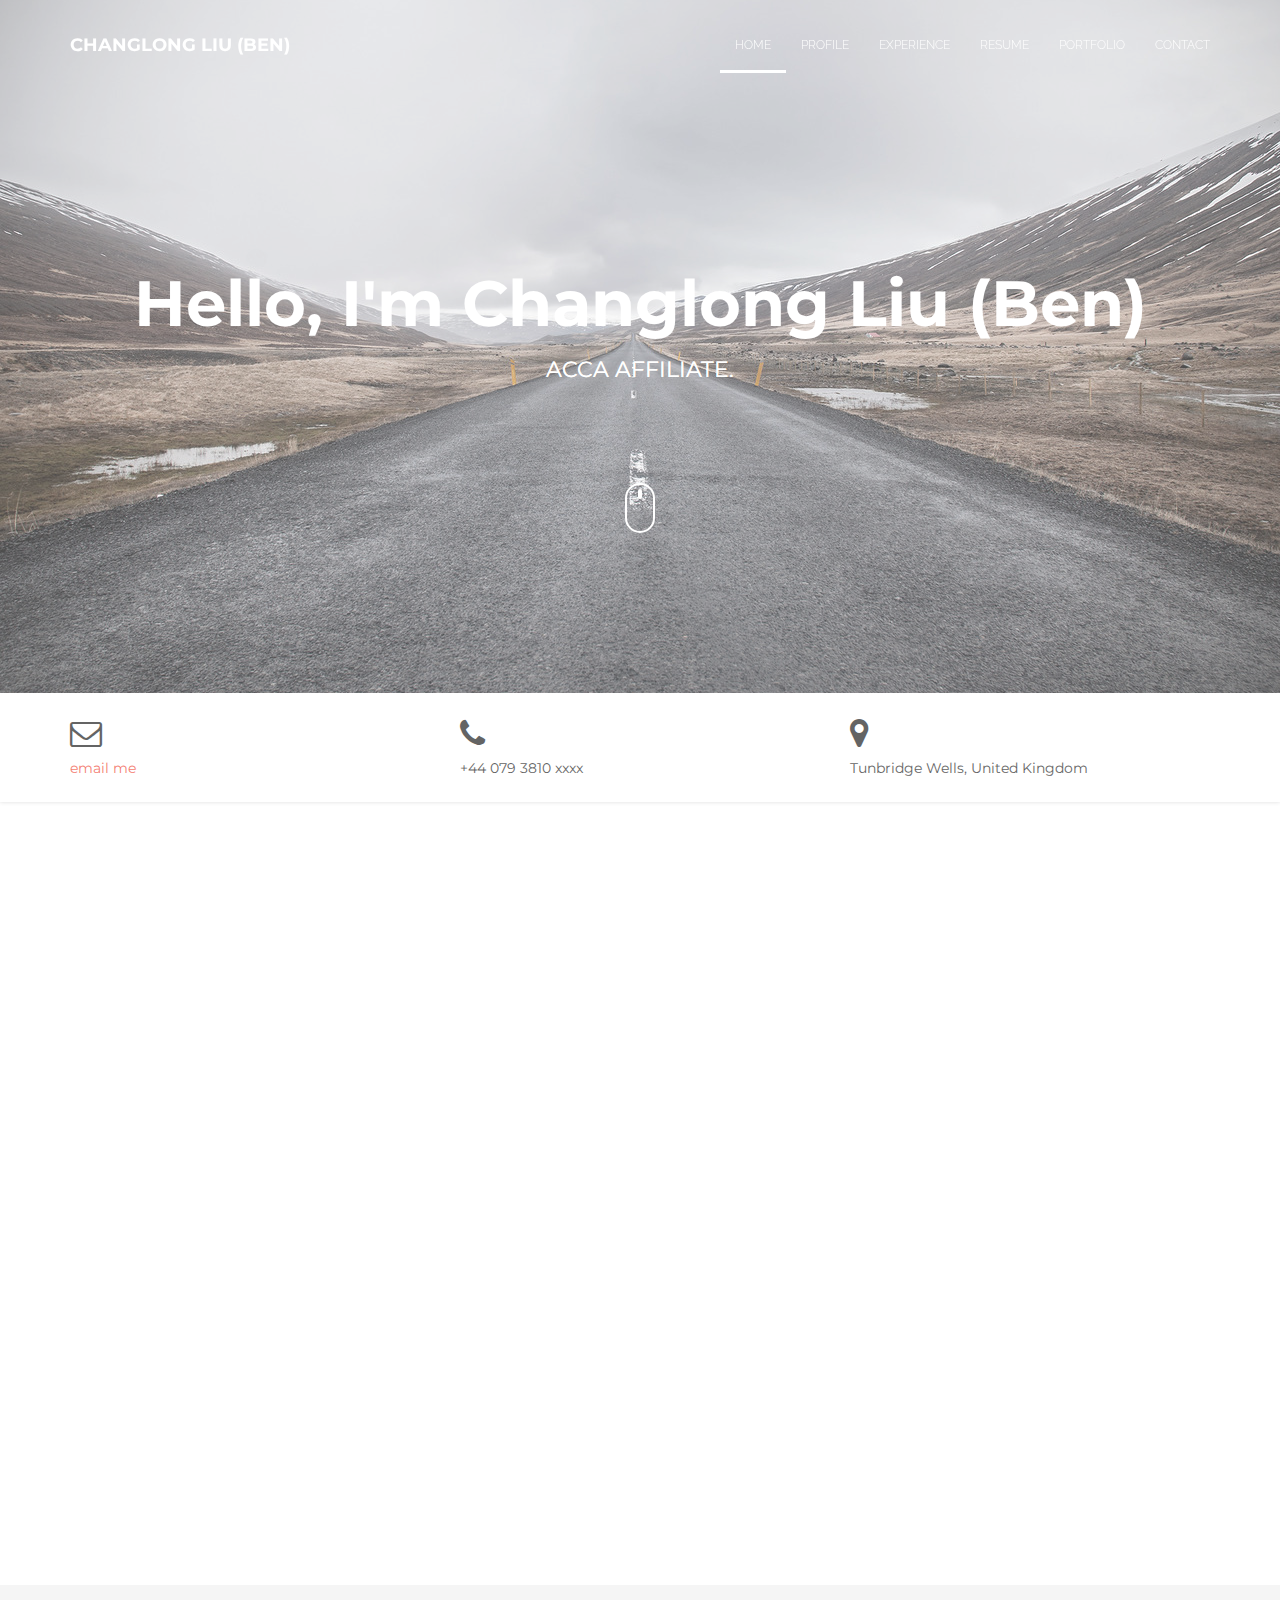
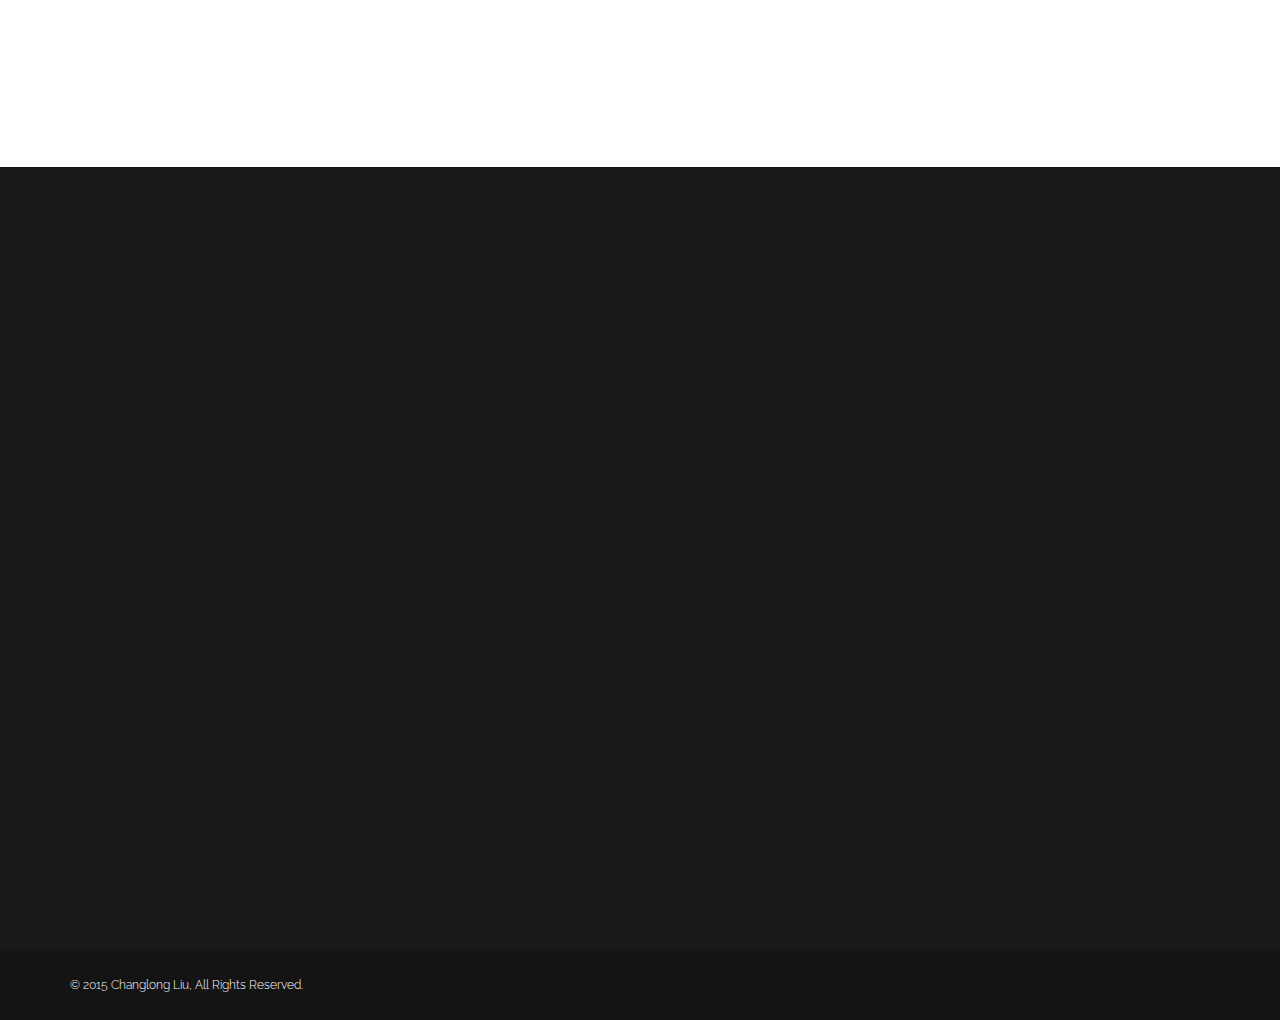
==== index.html @ eb28bc56 "update" ====
﻿<!DOCTYPE html>
<html lang="en">
<head>
	<meta charset="UTF-8">
	<meta name="viewport" content="width=device-width, initial-scale=1.0">
	<meta name="description" content="">
	<meta name="author" content="">

	<title>Changlong Liu (Ben) - Resume Portfolio</title>

	<!-- CSS -->
	<!-- Bootstrap core CSS -->
	<link href="assets/bootstrap/css/bootstrap.min.css" rel="stylesheet" media="screen">

	<!-- Owl Carousel -->
	<link href="assets/css/owl.theme.css" rel="stylesheet">
	<link href="assets/css/owl.carousel.css" rel="stylesheet">

	<!-- Magnific-popup lightbox -->
	<link href="assets/css/magnific-popup.css" rel="stylesheet">

	<!-- Simple text rotator -->
	<link href="assets/css/simpletextrotator.css" rel="stylesheet">

	<!-- Font Awesome CSS -->
	<link href="assets/css/font-awesome.min.css" rel="stylesheet" media="screen">

	<!-- Animate css -->
	<link href="assets/css/animate.css" rel="stylesheet">

	<!-- Custom styles CSS -->
	<link href="assets/css/style.css" rel="stylesheet" media="screen">
</head>
<body>

	<div class="wrapper">

		<!-- Preloader -->

		<div id="preloader">
			<div id="status">
				<div class="status-mes"><h4>Hold on...Ben is checking whether the page is balanced</h4></div>
			</div>
		</div>

		<!-- Navigation start -->

		<nav class="navbar navbar-custom navbar-fixed-top" role="navigation">
			<div class="container">

				<!-- Brand and toggle get grouped for better mobile display -->
				<div class="navbar-header">
					<button type="button" class="navbar-toggle" data-toggle="collapse" data-target="#bs-example-navbar-collapse-1">
						<span class="sr-only">Toggle navigation</span>
						<span class="icon-bar"></span>
						<span class="icon-bar"></span>
						<span class="icon-bar"></span>
					</button>
					<a class="navbar-brand" href="#">Changlong Liu (Ben)</a>
				</div>

				<!-- Collect the nav links, forms, and other content for toggling -->
				<div class="collapse navbar-collapse" id="bs-example-navbar-collapse-1">
					<ul class="nav navbar-nav navbar-right">
						<li><a href="#intro">home</a></li>
						<li><a href="#profile">Profile</a></li>
						<li><a href="#experience">Experience</a></li>
						<li><a href="#resume">Resume</a></li>
						<li><a href="#portfolio">Portfolio</a></li>
						<li><a href="#contact">Contact</a></li>
					</ul>
				</div>

			</div>
		</nav>

		<!-- Navigation end -->

		<!-- Intro section start -->

		<section id="intro" class="section">

			<div class="container">

				<div class="row">

					<div class="col-md-12">

						<div class="hello wow bounceInDown">
							<h1>Hello, I'm Changlong Liu (Ben)</h1>
							<h3><span class="rotate">ACCA Affiliate. | Data Analyst. | Programmer.</span></h3>
						</div>

						<a href="#profile">
							<div class="mouse-icon">
								<div class="wheel"></div>
							</div>
						</a>

					</div>

				</div><!-- .row -->

			</div><!-- .container -->

		</section>

		<!-- Intro section end -->

		<!-- Profile contact callout section -->

		<section id="profile-contact">

			<div class="container">

				<div class="row">

					<div class="col-sm-4 wow bounceInLeft">
						<div class="profile-item">
							<i class="fa fa-envelope-o"></i>
							<h5><a href="mailto:benoit.liu@gmail.com">email me</a></h5>
						</div>
					</div>

					<div class="col-sm-4 wow bounceInUp">
						<div class="profile-item">
							<i class="fa fa-phone"></i>
							<h5>+44 079 3810 xxxx</h5>
						</div>
					</div>

					<div class="col-sm-4 wow bounceInRight">
						<div class="profile-item">
							<i class="fa fa-map-marker"></i>
							<h5>Tunbridge Wells, United Kingdom</h5>
						</div>
					</div>

				</div><!-- .row -->

			</div><!-- .container -->

		</section>

		<!-- Profile contact callout section -->

		<!-- Profile section start -->

		<section id="profile" class="section">

			<div class="container">

				<div class="row">

					<div class="col-md-12 headline wow bounceInDown">
						<h2>Changlong Liu (Ben)</h2>
						<p>ACCA Affiliate. Data Analyst. Programmer.</p>
					</div>

					<div class="col-md-3 col-sm-6 hidden-xs wow bounceInLeft">
						<img class="avatar" src="assets/images/photo.png" alt="">
					</div>

					<div class="col-md-3 col-sm-6 wow bounceInUp">

						<div class="profile-widget">
							<h3>Skillset</h3>

							<h5>Management Accounting</h5>
							<div class="skill-bar">
								<div class="skill-rate-on"></div>
								<div class="skill-rate-on"></div>
								<div class="skill-rate-on"></div>
								<div class="skill-rate-off"></div>
							</div>

							<h5>R</h5>
							<div class="skill-bar">
								<div class="skill-rate-on"></div>
								<div class="skill-rate-on"></div>
								<div class="skill-rate-on"></div>
								<div class="skill-rate-off"></div>
							</div>

							<h5>Python</h5>
							<div class="skill-bar">
								<div class="skill-rate-on"></div>
								<div class="skill-rate-on"></div>
								<div class="skill-rate-off"></div>
								<div class="skill-rate-off"></div>
							</div>

							<h5>other</h5>
							<div class="skill-bar">
								<div class="skill-rate-on"></div>
								<div class="skill-rate-off"></div>
								<div class="skill-rate-off"></div>
								<div class="skill-rate-off"></div>
							</div>
						</div>

						<div class="profile-widget">
							<h3>Social Profiles</h3>
							<ul class="widget-social">
								<li><a href="http://uk.linkedin.com/in/changlongliu" target="_blank"><i class="fa fa-linkedin-square fa-fw"></i></a></li>
								<li><a href="https://github.com/ben-liu" target="_blank"><i class="fa fa-github-alt"></i></a></li>
								<li><a href="#" target="_blank"><i class="fa fa-twitter-square"></i></a></li>
								<li><a href="assets/images/wechatQR.jpg" class="pop-up" title="Scan my QR"><i class="fa fa-weixin"></i></a></li>
							</ul>
						</div>

					</div><!-- .col-md-3 -->

					<div class="col-md-6 col-sm-12 wow bounceInRight">
						<h3>Profesional Profile</h3>
						<p>I am alone, and feel the charm of existence in this spot, which was created for the bliss of souls like mine. I am so happy, my dear friend. I am alone, and feel the charm of existence in this spot, which was created for the bliss of souls like mine. I am so happy, my dear friend. I am alone, and feel the charm of existence in this spot, which was created for the bliss of souls like mine. I am so happy, my dear friend. I am so happy, my dear friend.</p>
						<p>I am alone, and feel the charm of existence in this spot, which was created for the bliss of souls like mine. I am so happy, my dear friend.</p>
					</div>

				</div><!-- .row -->

			</div><!-- .container -->

		</section>

		<!-- Profile section end -->

		<!-- Callout section start -->

		<section id="stats" class="callout">

			<div class="container">

				<div class="row">

					<div class="col-md-3 col-sm-12 hidden-xs wow bounceInLeft">
						<h3>My Stats</h3>
					</div>

					<div class="col-md-3 col-sm-4 wow bounceInDown">
						<div class="stat">
							<div class="stat-icon">
								<h2><i class="fa fa-file hidden-xs"></i><span class="timer" data-to="32"></span></h2>
							</div>
							<h3>Journals & Spreadsheets</h3>
						</div>
					</div>

					<div class="col-md-3 col-sm-4 wow bounceInUp">
						<div class="stat">
							<div class="stat-icon">
								<h2><i class="fa fa-terminal hidden-xs"></i><span class="timer" data-to="999"></span></h2>
							</div>
							<h3>Lines of code</h3>
						</div>
					</div>

					<div class="col-md-3 col-sm-4 wow bounceInRight">
						<div class="stat">
							<div class="stat-icon">
								<h2><i class="fa fa-area-chart hidden-xs"></i><span class="timer" data-to="300"></span>+</h2>
							</div>
							<h3>Data analysis reports</h3>
						</div>
					</div>

				</div><!-- .row -->

			</div><!-- .container -->

		</section>

		<!-- Callout section end -->

		<!-- experience section start -->

		<section id="experience" class="section">

			<div class="container">

				<div class="row">

					<div class="col-md-12 headline wow bounceInDown">
						<h2>What i can do</h2>
						<p>my experience</p>
					</div>

					<div class="col-md-12">

						<div class="row">

							<div class="col-sm-4 wow bounceInLeft">
								<div class="experience">
									<div class="icon">
										<i class="fa fa-calculator"></i>
									</div>
									<h4>Management Accounting</h4>
									<div class="text">
										<p>I am alone, and feel the charm of existence in this spot, which was created for the bliss of souls like mine. I am so happy, my dear friend.</p>
									</div>
								</div>
							</div>

							<div class="col-sm-4 wow bounceInUp">
								<div class="experience">
									<div class="icon">
										<i class="fa fa-table"></i>
									</div>
									<h4>R</h4>
									<div class="text">
										<p>I am alone, and feel the charm of existence in this spot, which was created for the bliss of souls like mine. I am so happy, my dear friend.</p>
									</div>
								</div>
							</div>

							<div class="col-sm-4 wow bounceInRight">
								<div class="experience">
									<div class="icon">
										<i class="fa fa-terminal"></i>
									</div>
									<h4>Python</h4>
									<div class="text">
										<p>I am alone, and feel the charm of existence in this spot, which was created for the bliss of souls like mine. I am so happy, my dear friend.</p>
									</div>
								</div>
							</div>

						</div><!-- .row -->

						<div class="row">

							<div class="col-sm-4 wow bounceInUp" data-wow-delay=".2s">
								<div class="experience">
									<div class="icon">
										<i class="fa fa-language"></i>
									</div>
									<h4>Languages</h4>
									<div class="text">
										<p>I am alone, and feel the charm of existence in this spot, which was created for the bliss of souls like mine. I am so happy, my dear friend.</p>
									</div>
								</div>
							</div>

							<div class="col-sm-4 wow bounceInUp" data-wow-delay=".4s">
								<div class="experience">
									<div class="icon">
										<i class="fa fa-desktop"></i>
									</div>
									<h4>Responsive design</h4>
									<div class="text">
										<p>I am alone, and feel the charm of existence in this spot, which was created for the bliss of souls like mine. I am so happy, my dear friend.</p>
									</div>
								</div>
							</div>

							<div class="col-sm-4 wow bounceInUp" data-wow-delay=".6s">
								<div class="experience">
									<div class="icon">
										<i class="fa fa-life-ring"></i>
									</div>
									<h4>Support</h4>
									<div class="text">
										<p>I am alone, and feel the charm of existence in this spot, which was created for the bliss of souls like mine. I am so happy, my dear friend.</p>
									</div>
								</div>
							</div>

						</div><!-- .row -->

					</div><!-- .col-md-12 -->

				</div><!-- .row -->

			</div><!-- .container -->

		</section>

		<!-- experience section end -->

		<!-- Callout section start -->

		<section class="callout">

			<div class="container">

				<div class="row">

					<div class="col-md-3 hidden-xs wow bounceInLeft">
						<h3>My status</h3>
					</div>

					<div class="col-md-9 headline nomargin wow bounceInDown">
						<h3>I'm currently employed at Marvelous Europe Limited.</h3>
						<p>I am alone, and feel the charm of existence in this spot, which was created for the bliss of souls like mine. I am so happy, my dear friend.</p>
						<a href="#contact" class="btn btn-default btn-custom-2 callout-btn"><i class="fa fa-child icon-before"></i> Contact me</a>
					</div>

				</div><!-- .row -->

			</div><!-- .container -->

		</section>

		<!-- Callout section end -->

		<!-- Resume section start -->

		<section id="resume" class="section">

			<div class="container">

				<div class="row">

					<div class="col-md-12 headline wow bounceInDown">
						<h2>Resume</h2>
						<p>My education and experience.</p>
					</div>

				</div><!-- .row -->

				<div class="row resume-items">

					<div class="col-md-3 wow bounceInLeft">
						<h3>Education</h3>
					</div>

					<div class="col-md-6 col-sm-8 resume-item wow bounceInUp">
						<h4>ACCA/BSc in Applied Accounting</h4>
						<p>I am alone, and feel the charm of existence in this spot, which was created for the bliss of souls like mine. I am so happy, my dear friend.</p>
						<hr class="hidden-xs">
					</div>

					<div class="col-md-3 col-sm-4 resume-place wow bounceInRight">
						<h4><i class="fa fa-university"></i> Kaplan/Oxford Brookes University</h4>
						<i class="fa fa-calendar"></i> 2011 - 2014
						<hr class="visible-xs">
					</div>

					<div class="col-md-6 col-md-offset-3 col-sm-8 resume-item wow bounceInUp">
						<h4>Japanese Studies</h4>
						<p>I am alone, and feel the charm of existence in this spot, which was created for the bliss of souls like mine. I am so happy, my dear friend.</p>
						<hr class="hidden-xs">
					</div>

					<div class="col-md-3 col-sm-4 resume-place wow bounceInRight">
						<h4><i class="fa fa-university"></i> Meiji University/Dalian University of Foreign Languages</h4>
						<i class="fa fa-calendar"></i> 2007 - 2011
						<hr class="visible-xs">
					</div>

				</div><!-- .row -->

				<div class="row resume-items">

					<div class="col-md-3 wow bounceInLeft">
						<h3>Experience</h3>
					</div>

					<div class="col-md-6 col-sm-8 resume-item wow bounceInUp">
						<h4>Company Accountant/Data Analyst</h4>
						<p>I am alone, and feel the charm of existence in this spot, which was created for the bliss of souls like mine. I am so happy, my dear friend.</p>
						<hr class="hidden-xs">
					</div>

					<div class="col-md-3 col-sm-4 resume-place wow bounceInRight">
						<h4><i class="fa fa-suitcase"></i> Marvelous Europe Limited</h4>
						<i class="fa fa-calendar"></i> 2013 - now
						<hr class="visible-xs">
					</div>

					<div class="col-md-6 col-md-offset-3 col-sm-8 resume-item wow bounceInUp">
						<h4>C# programmer</h4>
						<p>I am alone, and feel the charm of existence in this spot, which was created for the bliss of souls like mine. I am so happy, my dear friend.</p>
						<hr class="hidden-xs">
					</div>

					<div class="col-md-3 col-sm-4 resume-place wow bounceInRight">
						<h4><i class="fa fa-suitcase"></i> Microsoft</h4>
						<i class="fa fa-calendar"></i> 2013 - 2014
						<hr class="visible-xs">
					</div>

				</div><!-- .row -->

				<div class="row">

					<div class="col-md-6 col-md-offset-3 wow bounceInUp">
						<a href="assets\doc\Ben Liu ACCA data analyst.pdf" target="_blank" class="btn btn-default btn-custom-2"><i class="fa fa-cloud-download icon-before"></i> Download CV</a>
					</div>

				</div><!-- .row -->

			</div><!-- .container -->

		</section>

		<!-- Resume section end -->


		<!-- Portfolio section start -->

		<section id="portfolio" class="section">

			<div class="container">

				<div class="row">

					<div class="col-md-12 headline wow bounceInDown">
						<h2>Portfolio</h2>
						<p>My best works.</p>
					</div>

					<div class="col-md-4 col-sm-6 wow bounceInLeft">
						<a href="assets/images/p1.jpg" class="pop-up" title="Caption 1">
							<div class="portfolio-item">
								<div class="portfolio-item-preview">
									<img src="assets/images/p1.jpg" alt="">
								</div>
								<div class="portfolio-item-description">
									<h3>Some work</h3>
									<p>Category</p>
								</div>
							</div>
						</a>
					</div>

					<div class="col-md-4 col-sm-6 wow bounceInUp">
						<a href="https://vimeo.com/45830194" class="video-pop-up" title="Caption 2">
							<div class="portfolio-item">
								<div class="portfolio-item-preview">
									<img src="assets/images/p2.jpg" alt="">
								</div>
								<div class="portfolio-item-description">
									<h3>Some work</h3>
									<p>Category</p>
								</div>
							</div>
						</a>
					</div>

					<div class="col-md-4 col-sm-6 wow bounceInRight">
						<a href="assets/images/p3.jpg" class="pop-up" title="Caption 3">
							<div class="portfolio-item">
								<div class="portfolio-item-preview">
									<img src="assets/images/p3.jpg" alt="">
								</div>
								<div class="portfolio-item-description">
									<h3>Some work</h3>
									<p>Category</p>
								</div>
							</div>
						</a>
					</div>

					<div class="col-md-4 col-sm-6 wow bounceInUp" data-wow-delay=".2s">
						<a href="assets/images/p5.jpg" class="pop-up" title="Caption 4">
							<div class="portfolio-item">
								<div class="portfolio-item-preview">
									<img src="assets/images/p5.jpg" alt="">
								</div>
								<div class="portfolio-item-description">
									<h3>Some work</h3>
									<p>Category</p>
								</div>
							</div>
						</a>
					</div>

					<div class="col-md-4 col-sm-6 wow bounceInUp" data-wow-delay=".4s">
						<a href="assets/images/p8.jpg" class="pop-up" title="Caption 5">
							<div class="portfolio-item">
								<div class="portfolio-item-preview">	
									<img src="assets/images/p8.jpg" alt="">
								</div>
								<div class="portfolio-item-description">
									<h3>Some work</h3>
									<p>Category</p>
								</div>
							</div>
						</a>
					</div>

					<div class="col-md-4 col-sm-6 wow bounceInUp" data-wow-delay=".6s">
						<a href="assets/images/p6.jpg" class="pop-up" title="Caption 6">
							<div class="portfolio-item">
								<div class="portfolio-item-preview">
									<img src="assets/images/p6.jpg" alt="">
								</div>
								<div class="portfolio-item-description">
									<h3>Some work</h3>
									<p>Category</p>
								</div>
							</div>
						</a>
					</div>

				</div><!-- .row -->

			</div><!-- .container -->

		</section>

		<!-- Portfolio section end -->

		<!-- Contact section start -->

		<section id="contact" class="section">

			<div class="container">

				<div class="row">

					<div class="col-md-12 headline wow bounceInLeft">
						<h2>Contact me</h2>
						<p>Drop me a line</p>
					</div>

					<div class="col-md-6 wow bounceInUp">

						<p>I am alone, and feel the charm of existence in this spot, which was created for the bliss of souls like mine. I am so happy, my dear friend.</p>

						<ul class="icon-list">
							<li><i class="fa fa-fw fa-map-marker"></i>Tunbridge Wells, United Kingdom</li>
							<li><i class="fa fa-fw fa-phone"></i>+44 079 3810 xxxx</li>
							<li><i class="fa fa-fw fa-envelope-o"></i><a href="mailto:benoit.liu@gmail.com">benoit DOT liu AT gmail DOT com</a></li>
							<li><i class="fa fa-fw fa-globe"></i><a href="http://ben-liu.github.io">http://changlongliu.com</a></li>
						</ul>

					</div>

					<div class="col-md-6 wow bounceInRight">

						<form id="contact-form" role="form">

							<div class="form-group">
								<label class="sr-only" for="c_name">Name</label>
								<input type="text" id="c_name" class="form-control" name="c_name" placeholder="Name">
							</div>

							<div class="form-group">
								<label class="sr-only" for="c_email">Email address</label>
								<input type="email" id="c_email" class="form-control" name="c_email" placeholder="E-mail">
							</div>

							<div class="form-group">
								<textarea class="form-control" id="c_message" name="c_message" rows="7" placeholder="Your message"></textarea>
							</div>

							<button type="submit" class="btn btn-custom-1">
								<i class="fa fa-paper-plane icon-before"></i> Send
							</button>

						</form>

						<div class="ajax-response"></div>

					</div>

				</div><!-- .row -->

			</div><!-- .container -->

		</section>

		<!-- Contact section end -->

		<!-- Footer start -->

		<footer id="footer">

			<div class="container">

				<div class="row">

					<div class="col-md-12">
						<p class="copy">
							© 2015 Changlong Liu, All Rights Reserved.
						</p>
					</div>

				</div><!-- .row -->

			</div><!-- .container -->

		</footer>

		<!-- Footer end -->

	</div><!-- .wrapper -->

	<!-- Javascript files -->
	<!-- jQuery -->
	<script src="assets/js/jquery-1.11.0.min.js"></script>
	<!-- Bootstrap JS -->
	<script src="assets/bootstrap/js/bootstrap.min.js"></script>
	<!-- Background slider -->
	<script src="assets/js/jquery.backstretch.min.js"></script>
	<!-- OwlCarousel -->
	<script src="assets/js/owl.carousel.min.js"></script>
	<!-- Modal for portfolio -->
	<script src="assets/js/jquery.magnific-popup.min.js"></script>
	<!-- Text rotator -->
	<script src="assets/js/jquery.simple-text-rotator.min.js"></script>
	<!-- Waypoints -->
	<script src="assets/js/jquery.waypoints.js"></script>
	<!-- CountTo  -->
	<script src="assets/js/jquery.countTo.js"></script>
	<!-- WOW - Reveal Animations When You Scroll -->
	<script src="assets/js/wow.min.js"></script>   
	<!-- Smooth scroll -->
	<script src="assets/js/smoothscroll.js"></script>
	<!-- Fitvids -->
	<script src="assets/js/jquery.fitvids.js"></script>
	<!-- Custom scripts -->
	<script src="assets/js/custom.js"></script>

</body>
</html>
---- assets/css/simpletextrotator.css ----
.rotating {
  display: inline-block;
  -webkit-transform-style: preserve-3d;
  -moz-transform-style: preserve-3d;
  -ms-transform-style: preserve-3d;
  -o-transform-style: preserve-3d;
  transform-style: preserve-3d;
  -webkit-transform: rotateX(0) rotateY(0) rotateZ(0);
  -moz-transform: rotateX(0) rotateY(0) rotateZ(0);
  -ms-transform: rotateX(0) rotateY(0) rotateZ(0);
  -o-transform: rotateX(0) rotateY(0) rotateZ(0);
  transform: rotateX(0) rotateY(0) rotateZ(0);
  -webkit-transition: 0.5s;
  -moz-transition: 0.5s;
  -ms-transition: 0.5s;
  -o-transition: 0.5s;
  transition: 0.5s;
  -webkit-transform-origin-x: 50%;
}

.rotating.flip {
  position: relative;
}

.rotating .front, .rotating .back {
  left: 0;
  top: 0;
  -webkit-backface-visibility: hidden;
  -moz-backface-visibility: hidden;
  -ms-backface-visibility: hidden;
  -o-backface-visibility: hidden;
  backface-visibility: hidden;
}

.rotating .front {
  position: absolute;
  display: inline-block;
  -webkit-transform: translate3d(0,0,1px);
  -moz-transform: translate3d(0,0,1px);
  -ms-transform: translate3d(0,0,1px);
  -o-transform: translate3d(0,0,1px);
  transform: translate3d(0,0,1px);
}

.rotating.flip .front {
  z-index: 1;
}

.rotating .back {
  display: block;
  opacity: 0;
}

.rotating.spin {
  -webkit-transform: rotate(360deg) scale(0);
  -moz-transform: rotate(360deg) scale(0);
  -ms-transform: rotate(360deg) scale(0);
  -o-transform: rotate(360deg) scale(0);
  transform: rotate(360deg) scale(0);
}



.rotating.flip .back {
  z-index: 2;
  display: block;
  opacity: 1;
  
  -webkit-transform: rotateY(180deg) translate3d(0,0,0);
  -moz-transform: rotateY(180deg) translate3d(0,0,0);
  -ms-transform: rotateY(180deg) translate3d(0,0,0);
  -o-transform: rotateY(180deg) translate3d(0,0,0);
  transform: rotateY(180deg) translate3d(0,0,0);
}

.rotating.flip.up .back {
  -webkit-transform: rotateX(180deg) translate3d(0,0,0);
  -moz-transform: rotateX(180deg) translate3d(0,0,0);
  -ms-transform: rotateX(180deg) translate3d(0,0,0);
  -o-transform: rotateX(180deg) translate3d(0,0,0);
  transform: rotateX(180deg) translate3d(0,0,0);
}

.rotating.flip.cube .front {
  -webkit-transform: translate3d(0,0,100px) scale(0.9,0.9);
  -moz-transform: translate3d(0,0,100px) scale(0.85,0.85);
  -ms-transform: translate3d(0,0,100px) scale(0.85,0.85);
  -o-transform: translate3d(0,0,100px) scale(0.85,0.85);
  transform: translate3d(0,0,100px) scale(0.85,0.85);
}

.rotating.flip.cube .back {
  -webkit-transform: rotateY(180deg) translate3d(0,0,100px) scale(0.9,0.9);
  -moz-transform: rotateY(180deg) translate3d(0,0,100px) scale(0.85,0.85);
  -ms-transform: rotateY(180deg) translate3d(0,0,100px) scale(0.85,0.85);
  -o-transform: rotateY(180deg) translate3d(0,0,100px) scale(0.85,0.85);
  transform: rotateY(180deg) translate3d(0,0,100px) scale(0.85,0.85);
}

.rotating.flip.cube.up .back {
  -webkit-transform: rotateX(180deg) translate3d(0,0,100px) scale(0.9,0.9);
  -moz-transform: rotateX(180deg) translate3d(0,0,100px) scale(0.85,0.85);
  -ms-transform: rotateX(180deg) translate3d(0,0,100px) scale(0.85,0.85);
  -o-transform: rotateX(180deg) translate3d(0,0,100px) scale(0.85,0.85);
  transform: rotateX(180deg) translate3d(0,0,100px) scale(0.85,0.85);
}
---- assets/css/style.css ----
/**
 * Support: web-master72@yandex.ru;
 * Author: web-master72
 * 
 *
/* ---------------------------------------------- /*
 * General styles
/* ---------------------------------------------- */

@import url(http://fonts.googleapis.com/css?family=Montserrat:400,700);
@import url(http://fonts.googleapis.com/css?family=Raleway:400,300,700);

body {
	font: 300 15px/1.6 'Raleway', serif, sans-serif;
	color: #545454;
}

img {
	max-width: 100%;
	height: auto;
}

a {
	color: #EF4836;
}

a:hover {
	color: #C4C4C4;
}

/* ---------------------------------------------- /*
 * Typography
/* ---------------------------------------------- */

h1, h2, h3, h4, h5, h6 {
	font: 400 46px/1.2 'Montserrat', serif, sans-serif;
	margin: 5px 0 5px;
	color: #222;
}

h1 {
	font-size: 64px;
	font-weight: 700;
	margin: 5px 0 15px;
}

h2 {
	font-size: 40px;
	font-weight: 700;
}

h3 {
	font-size: 22px;
	text-transform: uppercase;
	margin: 5px 0 15px;
}

h4 {
	font-size: 16px;
	margin: 5px 0 10px;
}

h5 {
	font-size: 14px;
}

h6 {
	font-size: 13px;
}

/* ---------------------------------------------- /*
 * Transition elsements
/* ---------------------------------------------- */

a,
.btn,
.navbar,
.form-control,
.portfolio-item-description {
	-webkit-transition: all 0.125s ease-in-out 0s;
	   -moz-transition: all 0.125s ease-in-out 0s;
		-ms-transition: all 0.125s ease-in-out 0s;
		 -o-transition: all 0.125s ease-in-out 0s;
			transition: all 0.125s ease-in-out 0s;
}

.portfolio-item-preview {
	-webkit-transition: all 0.3s ease-in-out 0s;
	   -moz-transition: all 0.3s ease-in-out 0s;
		-ms-transition: all 0.3s ease-in-out 0s;
		 -o-transition: all 0.3s ease-in-out 0s;
			transition: all 0.3s ease-in-out 0s;
}

/* ---------------------------------------------- /*
 * Reset box-shadow
/* ---------------------------------------------- */

.btn,
.panel,
.progress,
.form-control,
.modal-content,
.form-control:hover, 
.form-control:focus {
	-webkit-box-shadow: none;
			box-shadow: none;
}

/* ---------------------------------------------- /*
 * Reset border-radius
/* ---------------------------------------------- */

.btn,
.label,
.alert,
.avatar,
.progress,
.form-control,
.modal-content,
.panel-group .panel,
.widget-social li a {
	-webkit-border-radius: 3px;
	   -moz-border-radius: 3px;
		 -o-border-radius: 3px;
			border-radius: 3px;
}

/* ---------------------------------------------- /*
 * Inputs styles
/* ---------------------------------------------- */

.form-control {
	background: #FFF;
	border: 2px solid #C4C4C4;
	height: 54px;
	font-size: 14px;
	padding: 15px;
	color: #777;
}

.input-lg, .form-horizontal .form-group-lg .form-control {
	height: 62px;
}

.input-sm, .form-horizontal .form-group-sm .form-control {
	height: 40px;
	font-size: 12px;
}

/* ---------------------------------------------- /*
 * Custom button style
/* ---------------------------------------------- */

.btn {
	font-weight: 700;
	font-size: 14px;
	padding: 17px 27px;
	border: 0;
}

.btn:hover, .btn:focus, .btn:active, .btn.active {
	outline: inherit !important;
}

/* Button icons */

.btn .icon-before {
	margin-right: 6px;
}

.btn .icon-after {
	margin-left: 6px;
}

/* Button size */

.btn-lg, .btn-group-lg > .btn {
	padding: 22px 24px;
	font-size: 14px;
}

.btn-sm, .btn-group-sm > .btn {
	padding: 11px 18px;
	font-weight: 400;
	font-size: 12px;
}

.btn-xs, .btn-group-xs > .btn {
	padding: 7px 14px;
	font-size: 10px;
}

.btn-list .btn {
	margin-bottom: 5px;
}

/* Button types*/

.btn-default {
	background: #EEEEEE;
}

.btn-custom-1, .btn-custom-2 {
	background: transparent;
	border: 2px solid #EF4836;
	padding: 15px 25px;
}

.btn-custom-2 {
	border: 2px solid #222;
}

.btn-custom-1:hover, .btn-custom-1:focus, .btn-custom-1:active, .btn-custom-1.active {
	background: #EF4836;
	border: 2px solid #EF4836;
	color: #FFF;
}

.btn-custom-2:hover, .btn-custom-2:focus, .btn-custom-2:active, .btn-custom-2.active {
	background: #222;
	border: 2px solid #222;
	color: #FFF;
}

/* ---------------------------------------------- /*
 * Alerts style
/* ---------------------------------------------- */

.alert {
	border: 0;
}

/* ---------------------------------------------- /*
 * Skill-bars
/* ---------------------------------------------- */

.skill-bar {
	background: #C4C4C4;
	display: table;
	height: 4px;
	width: 100%;
	margin: 10px -2px 20px -2px;
}

.skill-bar .skill-rate-on {
	background: #353535;
}

.skill-rate-on, .skill-rate-off {
	display: table-cell;
	border-left: 2px solid #FFF;
	border-right: 2px solid #FFF;
}

/* ---------------------------------------------- /*
 * Progress bars
/* ---------------------------------------------- */

.progress {
	background: #E5E5E5;
	margin-top: 10px;
	margin-bottom: 20px;
}

.progress-bar {
	background: #353535;
	box-shadow: none;
}

/* ---------------------------------------------- /*
 * Tabs
/* ---------------------------------------------- */

.nav-pills, .nav-tabs {
	margin-bottom: 20px;
}

.nav-pills > li > a {
	border-radius: 3px;
}

.nav-tabs > li > a {
	border-radius: 3px 3px 0 0;
}

/* ---------------------------------------------- /*
 * Panels
/* ---------------------------------------------- */

.panel {
	border: 0;
}

.panel-body {
	background: #f5f5f5;
}

.panel-group .panel-heading + .panel-collapse > .panel-body {
	border: 0;
}

/* ---------------------------------------------- /*
 * Modal
/* ---------------------------------------------- */

.modal-content {
	border: 0;
}

/* ---------------------------------------------- /*
 * Labels
/* ---------------------------------------------- */

.label {
	padding: .2em .6em .2em;
	font-size: 70%;
}

.label-custom-1 {
	background: #EF4836;
}

.label-custom-2 {
	background: #222;
}

/* ---------------------------------------------- /*
 * General
/* ---------------------------------------------- */

.wrapper {
	overflow: hidden;
}

.section, .callout {
	position: relative;
	padding: 120px 0;
}

.callout {
	background: #F5F5F5;
}

.headline {
	margin: 0 0 60px;
}

.headline p {
	font-weight: 700;
	color: #C4C4C4;
}

.callout-btn {
	margin-top: 10px;
}

.rotate {
	text-shadow: 0 0 0 !important;
}

.nomargin {
	margin: 0 !important;
}

.long-down {
	margin-bottom: 40px;
}

.icon-list {
	list-style: none;
	padding: 0px;
}

.icon-list > li > i {
	margin-right: 6px;
}

h3 > .fa {
	font-size: 24px;
	margin-right: 6px;
}

.mouse-icon {
	position: relative;
	border: 2px solid #fff;
	border-radius: 16px;
	height: 50px;
	width: 30px;
	margin: 0 auto;
	display: block;
	z-index: 10;
}

.mouse-icon .wheel {
	-webkit-animation-name: drop;
	-webkit-animation-duration: 1s;
	-webkit-animation-timing-function: linear;
	-webkit-animation-delay: 0s;
	-webkit-animation-iteration-count: infinite;
	-webkit-animation-play-state: running;
	animation-name: drop;
	animation-duration: 1s;
	animation-timing-function: linear;
	animation-delay: 0s;
	animation-iteration-count: infinite;
	animation-play-state: running;
}

.mouse-icon .wheel {
	position: relative;
	border-radius: 10px;
	background: #fff;
	width: 4px;
	height: 10px;
	top: 4px;
	margin-left: auto;
	margin-right: auto;
}

@-webkit-keyframes drop	{
	0%   { top:5px;  opacity: 0;}
	30%  { top:10px; opacity: 1;}
	100% { top:25px; opacity: 0;}
}

@keyframes drop	{
	0%   { top:5px;  opacity: 0;}
	30%  { top:10px; opacity: 1;}
	100% { top:25px; opacity: 0;}
}

/* ---------------------------------------------- /*
 * Navigation
/* ---------------------------------------------- */

.navbar {
	background: none;
	border-radius: 0;
	border: 0;
	padding: 20px 0;
	text-transform: uppercase;
	color: #FFF !important;
}

.navbar-custom .nav li a:hover, 
.navbar-custom .nav li a:focus, 
.navbar-custom .nav li.active {
	background: none;
	outline: 0;
	color: #EF4836;
}

.navbar-custom .navbar-brand {
	font: 700 18px/1.2 'Montserrat', serif, sans-serif;
	color: #FFF;
}

.navbar-custom .navbar-nav > li.active {
	border-bottom: 3px solid #FFF;
}

.navbar-custom .navbar-toggle .icon-bar {
	background: #FFF;
}

.navbar-custom .navbar-nav > li > a,
.navbar-custom .navbar-nav .dropdown-menu > li > a {
	color: #FFF;
	font-size: 12px;
}

.navbar-color,
.custom-collapse {
	background: #FFF;
	box-shadow: 0 0 4px rgba(0, 0, 0, .2);
	padding: 0;
}

.navbar-color .navbar-brand,
.custom-collapse .navbar-brand,
.navbar-color .navbar-nav > li > a,
.navbar-color .navbar-nav .dropdown-menu > li > a,
.custom-collapse .navbar-nav > li > a,
.custom-collapse .navbar-nav .dropdown-menu > li > a {
	color: #222;
}

.navbar-color .navbar-nav > li.active {
	border-bottom: 3px solid #222;
}

.custom-collapse .navbar-nav {
	text-align: left;
}

.custom-collapse .navbar-nav > li.active {
	border: 0;
}

.navbar-color .navbar-toggle .icon-bar,
.custom-collapse .navbar-toggle .icon-bar {
	background: #222;
}

/* ---------------------------------------------- /*
 * Intro
/* ---------------------------------------------- */

#intro {
	padding: 260px 0 160px 0;
	text-align: center;
	color: #FFF;
}

#intro h1, #intro h2, #intro h3, #intro h4, #intro h5, #intro h6 {
	color: #FFF;
}

.hello {
	margin: 0 0 100px;
}

/* ---------------------------------------------- /*
 * Profile-contact
/* ---------------------------------------------- */

#profile-contact {
	box-shadow: 0 0 4px rgba(0, 0, 0, .2);
	padding: 20px 0;
}

.profile-item i {
	display: block;
	line-height: 42px;
	font-size: 32px;
	color: #222;
}

.profile-widget {
	margin-bottom: 40px;
}

.widget-social {
	padding: 0;
	margin: 0;
}

.widget-social li {
	display: inline-block;
	margin-right: 5px;
}

.widget-social li a {
	background: #2e2e2e;
	text-align: center;
	display: block;
	width: 40px;
	height: 40px;
	line-height: 40px;
	font-size: 1.25em;
	color: #FFF;
}

.widget-social li a:hover {
	background: #EF4836;
}

.stat .stat-icon {
	margin-bottom: 10px;
	font-size: 32px;
	color: #222;
}

.stat .stat-icon i {
	margin-right: 10px;
}

/* ---------------------------------------------- /*
 * Service
/* ---------------------------------------------- */

.service {
	margin: 0 0 40px;
}

.service .icon {
	font-size: 32px;
	margin: 0 0 5px;
	color: #222;
}

/* ---------------------------------------------- /*
 * Resume
/* ---------------------------------------------- */

.resume-items {
	margin-bottom: 40px;
}

.resume-place {
	margin-bottom: 20px;
}

.resume-place > i,
.resume-place > h4 > i {
	color: #C4C4C4;
	font-size: 14px;
	margin-right: 5px;
}

/* ---------------------------------------------- /*
 * Clients
/* ---------------------------------------------- */

.owl-theme .owl-item {
	text-align: center;
}

.owl-theme .owl-controls .owl-page span {
	margin: 0 4px;
}

.owl-theme .owl-controls .owl-page span {
	border-radius: 0;
	width: 40px;
	height: 4px;
}

.owl-theme .owl-controls .owl-pagination {
	margin-top: 20px;
}

/* ---------------------------------------------- /*
 * Portfolio
/* ---------------------------------------------- */

.portfolio-item {
	margin-bottom: 20px;
	overflow: hidden;
}

.portfolio-item-preview {
	position: relative;
}

.portfolio-item:hover .portfolio-item-preview {
	-webkit-transform: scale(1.1) rotate(2deg);
	   -moz-transform: scale(1.3) rotate(3deg);
		-ms-transform: scale(1.3) rotate(3deg);
		 -o-transform: scale(1.3) rotate(3deg);
			transform: scale(1.2) rotate(3deg);
}

.portfolio-item:hover .portfolio-item-description {
	opacity: 1;
	bottom: 0;
}

.portfolio-item-description {
	background: rgba(255, 255, 255, .85);
	position: absolute;
	right: 0;
	bottom: -70px;
	left: 0;
	padding: 25px;
	text-align: center;
	opacity: 0;
	color: #222;
}

/* ---------------------------------------------- /*
 * Contact
/* ---------------------------------------------- */

#contact {
	background: #18191a;
	color: #FFF;
}

#contact h1, #contact h2, #contact h3, #contact h4, #contact h5, #contact h6 {
	color: #FFF;
}

#contact .form-control {
	border: 0;
}

.ajax-response {
	margin-top: 15px;
}

#footer {
	background: #141414;
	padding: 20px 0;
	color: #FFF;
}

#footer .copy {
	font-size: 12px;
	margin: 5px 0;
}

/* ---------------------------------------------- /*
 * Preloader
/* ---------------------------------------------- */

#preloader {
	background: #FFF;
	bottom: 0;
	left: 0;
	position: fixed;
	right: 0;
	top: 0;
	z-index: 9999;
}

#status, .status-mes {
	background-image: url(../images/488.GIF);
	background-position: center;
	background-repeat: no-repeat;
	height: 200px;
	left: 50%;
	margin: -100px 0 0 -100px;
	position: absolute;
	top: 50%;
	width: 200px;
}

.status-mes {
	background: none;
	left: 0;
	margin: 0;
	text-align: center;
	top: 65%; 
}

.status-mes h4 {
	color: #222;
	margin-top: 30px;
}

/* ---------------------------------------------- /*
 * Media
/* ---------------------------------------------- */

@media (max-width: 767px) {

	.wrapper {
		text-align: center;
	}

	#profile-contact .profile-item {
		margin: 0 0 20px;
	}

	#stats .stat {
		margin: 0 0 20px;
	}

}
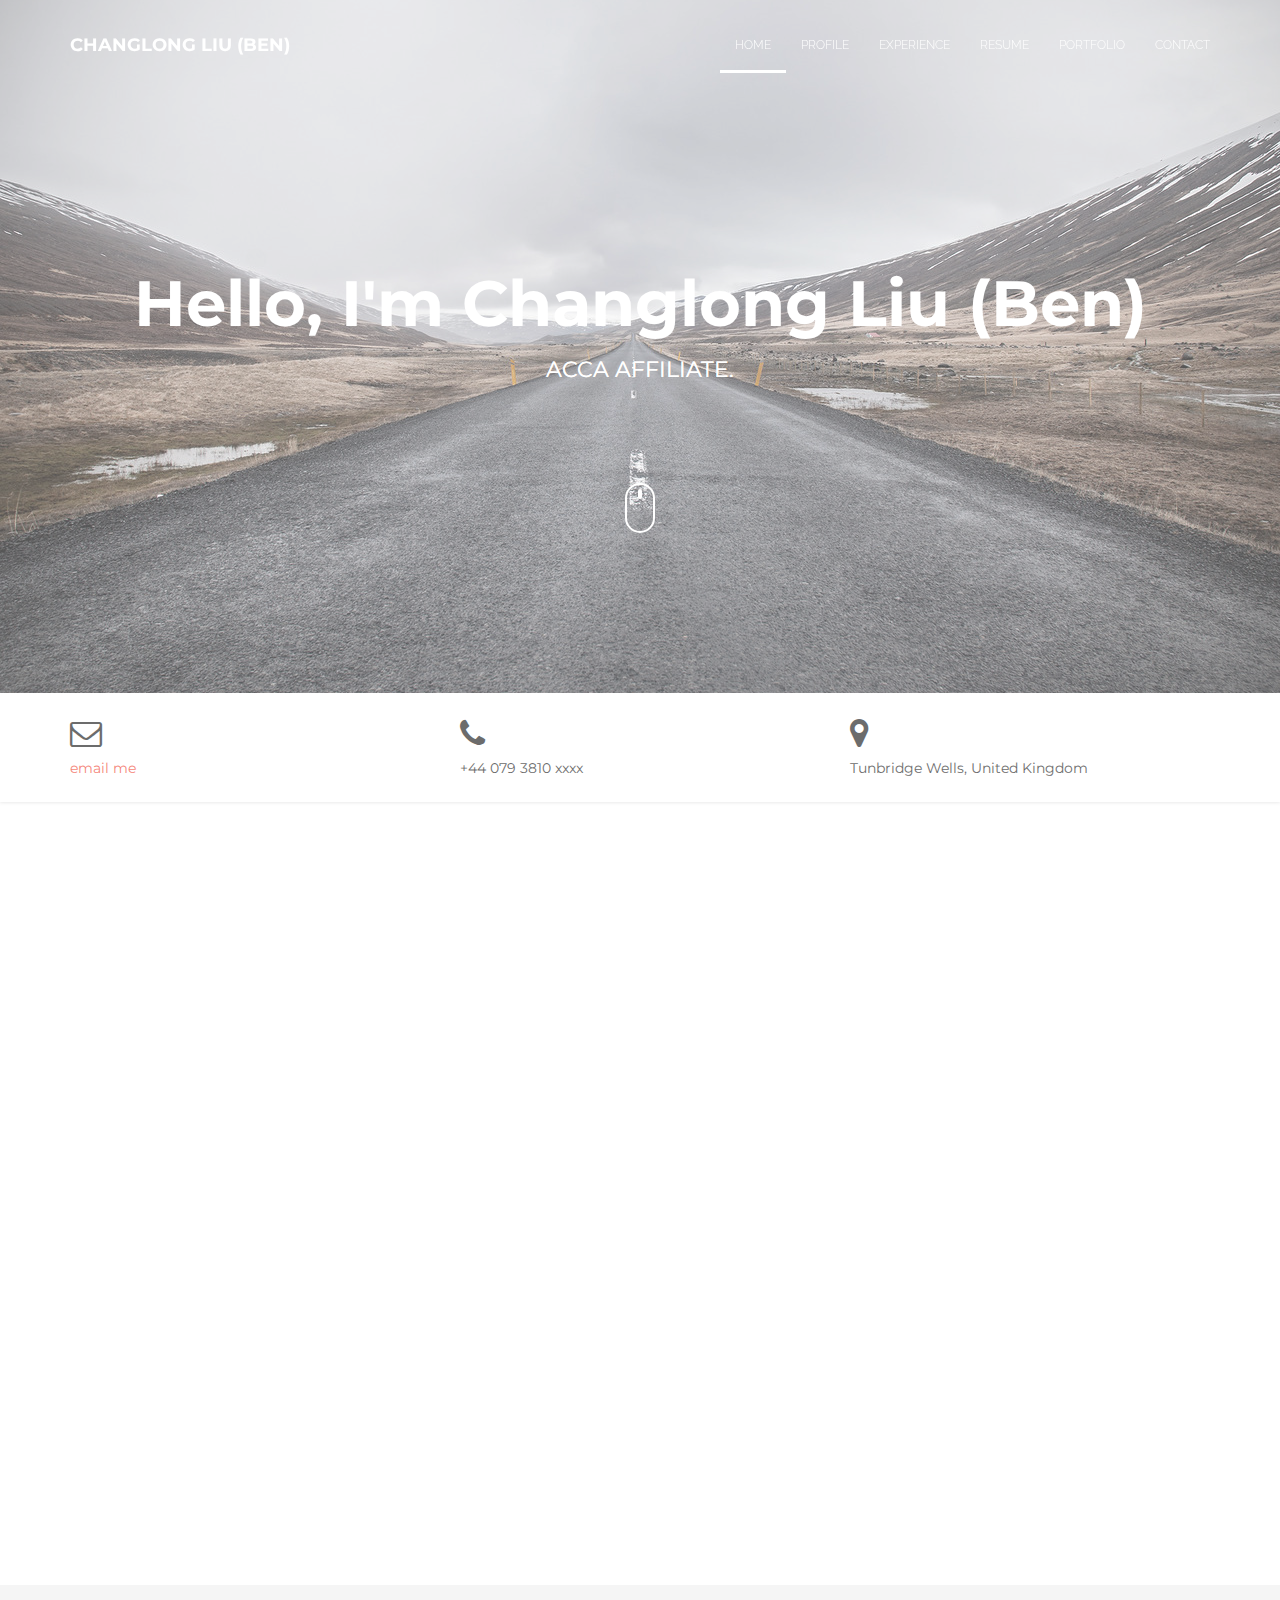
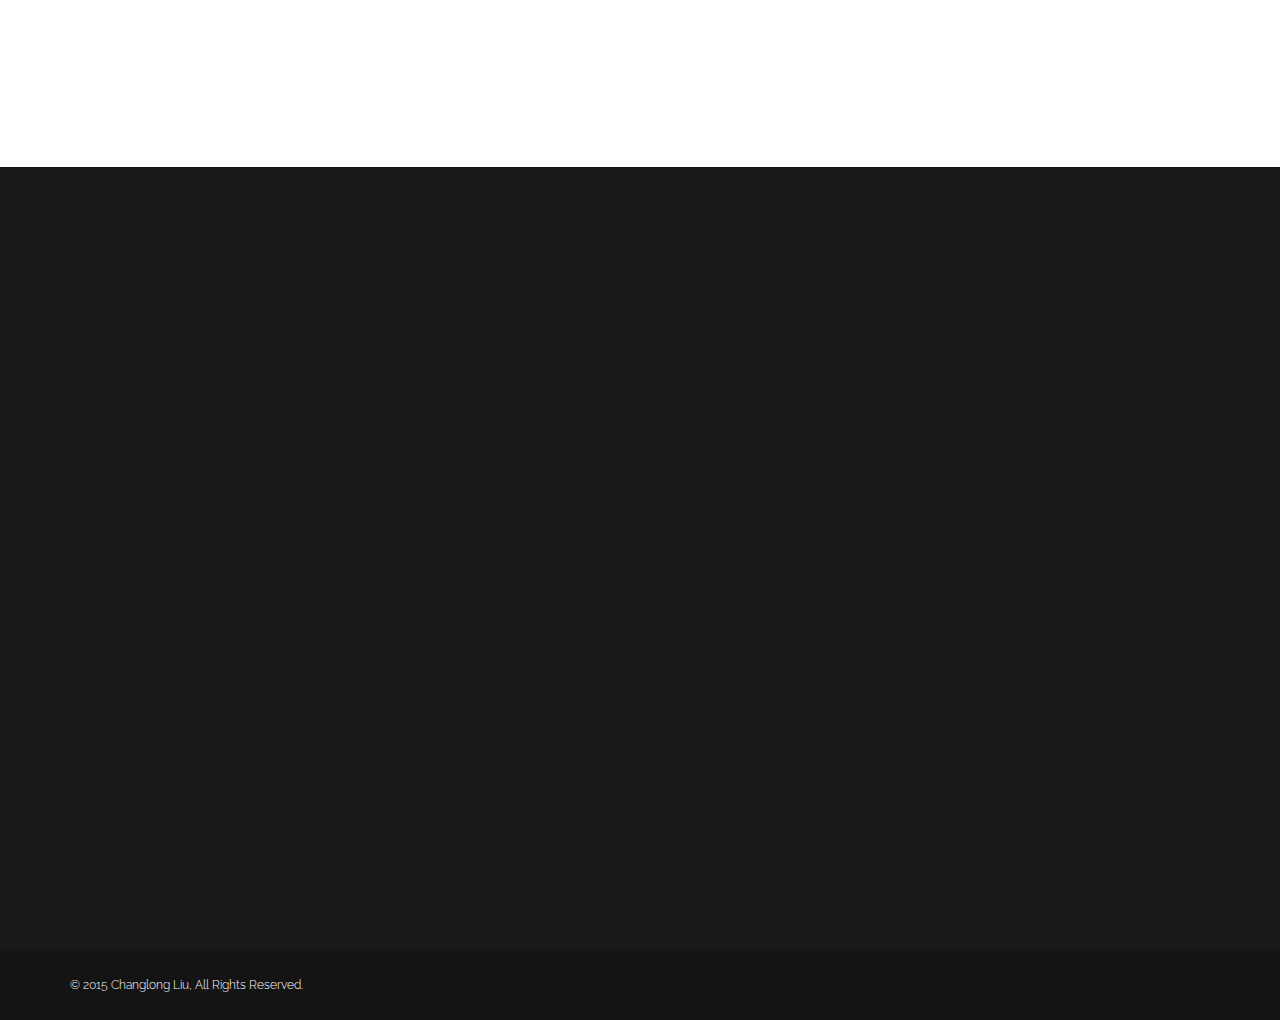
==== commit 63eeb2bd: "update" ====
--- a/index.html
+++ b/index.html
@@ -3,8 +3,8 @@
 <head>
 	<meta charset="UTF-8">
 	<meta name="viewport" content="width=device-width, initial-scale=1.0">
-	<meta name="description" content="">
-	<meta name="author" content="">
+	<meta name="description" content="Ben Liu resume">
+	<meta name="author" content="Ben Liu">
 
 	<title>Changlong Liu (Ben) - Resume Portfolio</title>
 
@@ -171,7 +171,7 @@
 								<div class="skill-rate-on"></div>
 								<div class="skill-rate-on"></div>
 								<div class="skill-rate-on"></div>
-								<div class="skill-rate-off"></div>
+								<div class="skill-rate-on"></div>
 							</div>
 
 							<h5>R</h5>
@@ -179,7 +179,7 @@
 								<div class="skill-rate-on"></div>
 								<div class="skill-rate-on"></div>
 								<div class="skill-rate-on"></div>
-								<div class="skill-rate-off"></div>
+								<div class="skill-rate-on"></div>
 							</div>
 
 							<h5>Python</h5>
@@ -205,7 +205,7 @@
 								<li><a href="http://uk.linkedin.com/in/changlongliu" target="_blank"><i class="fa fa-linkedin-square fa-fw"></i></a></li>
 								<li><a href="https://github.com/ben-liu" target="_blank"><i class="fa fa-github-alt"></i></a></li>
 								<li><a href="#" target="_blank"><i class="fa fa-twitter-square"></i></a></li>
-								<li><a href="assets/images/wechatQR.jpg" class="pop-up" title="Scan my QR"><i class="fa fa-weixin"></i></a></li>
+								<li><a href="assets/images/wechatQR.jpg" target="_blank"><i class="fa fa-weixin"></i></a></li>
 							</ul>
 						</div>
 
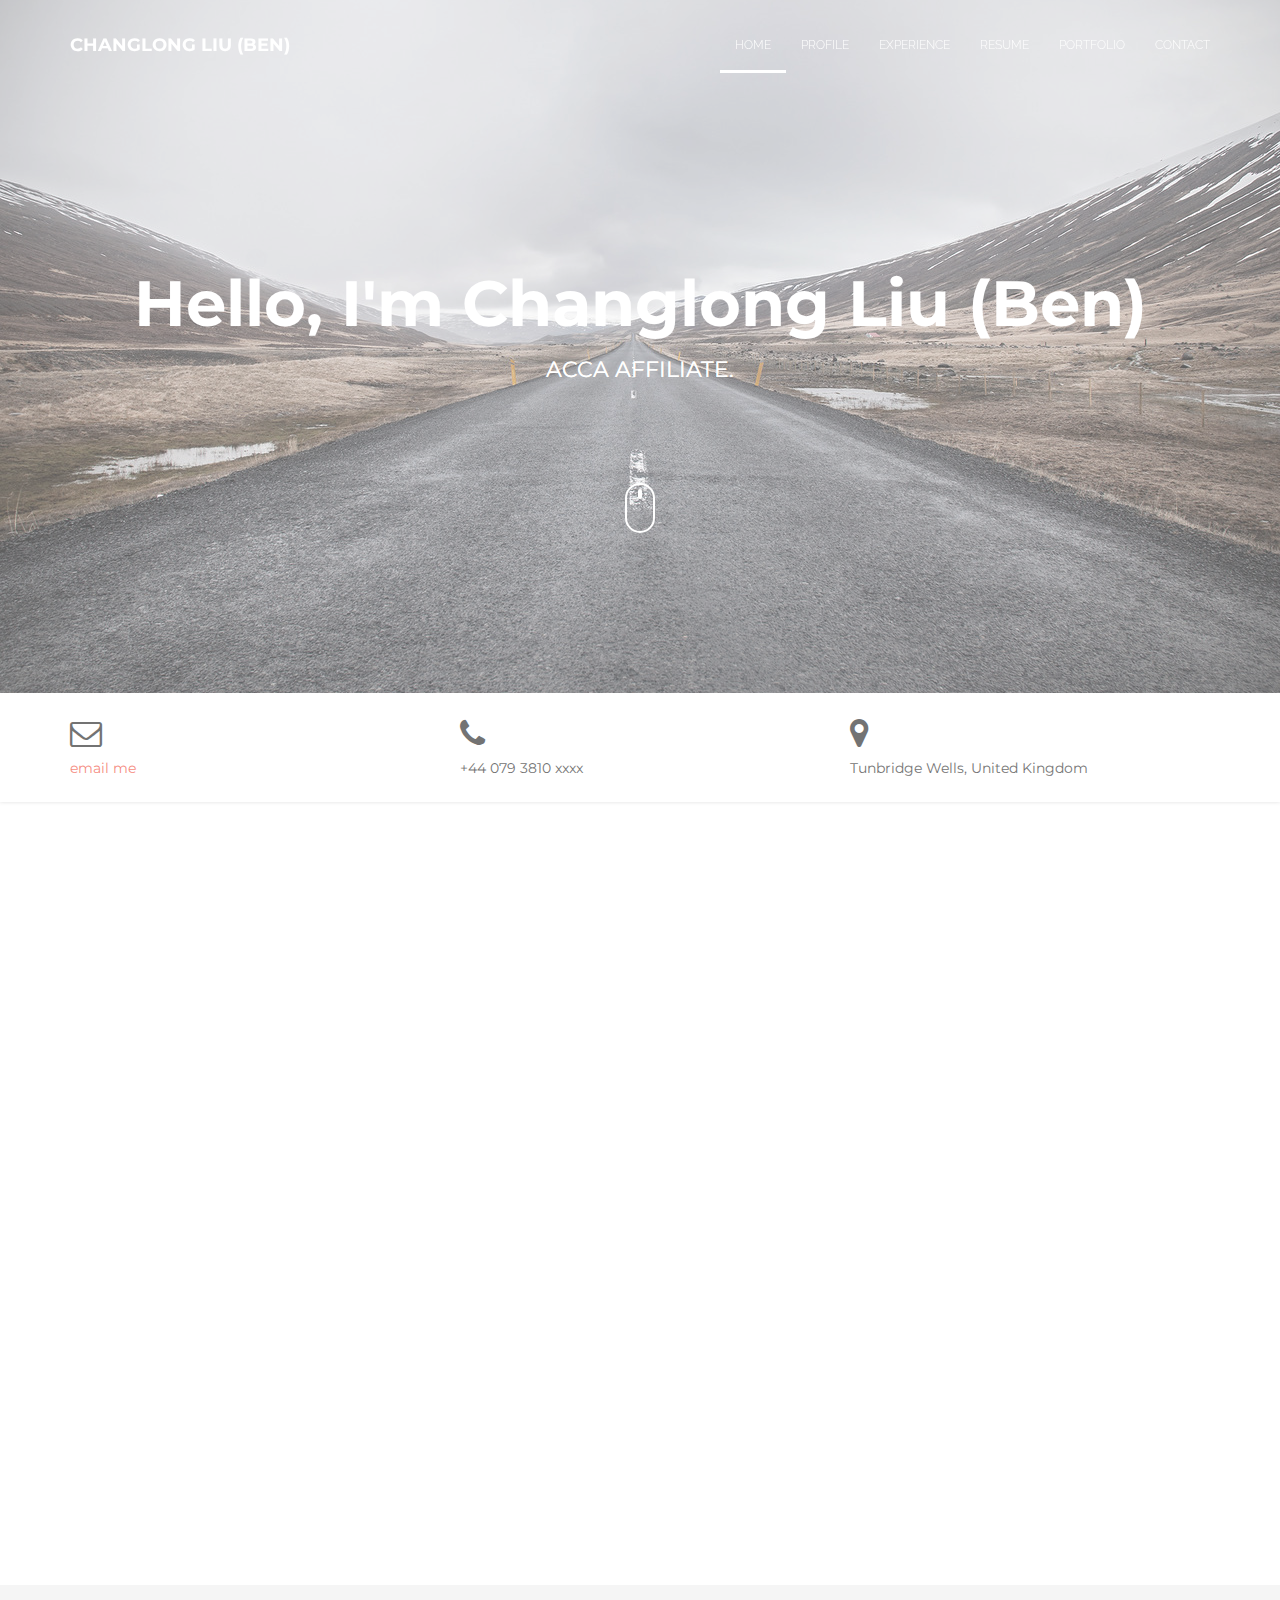
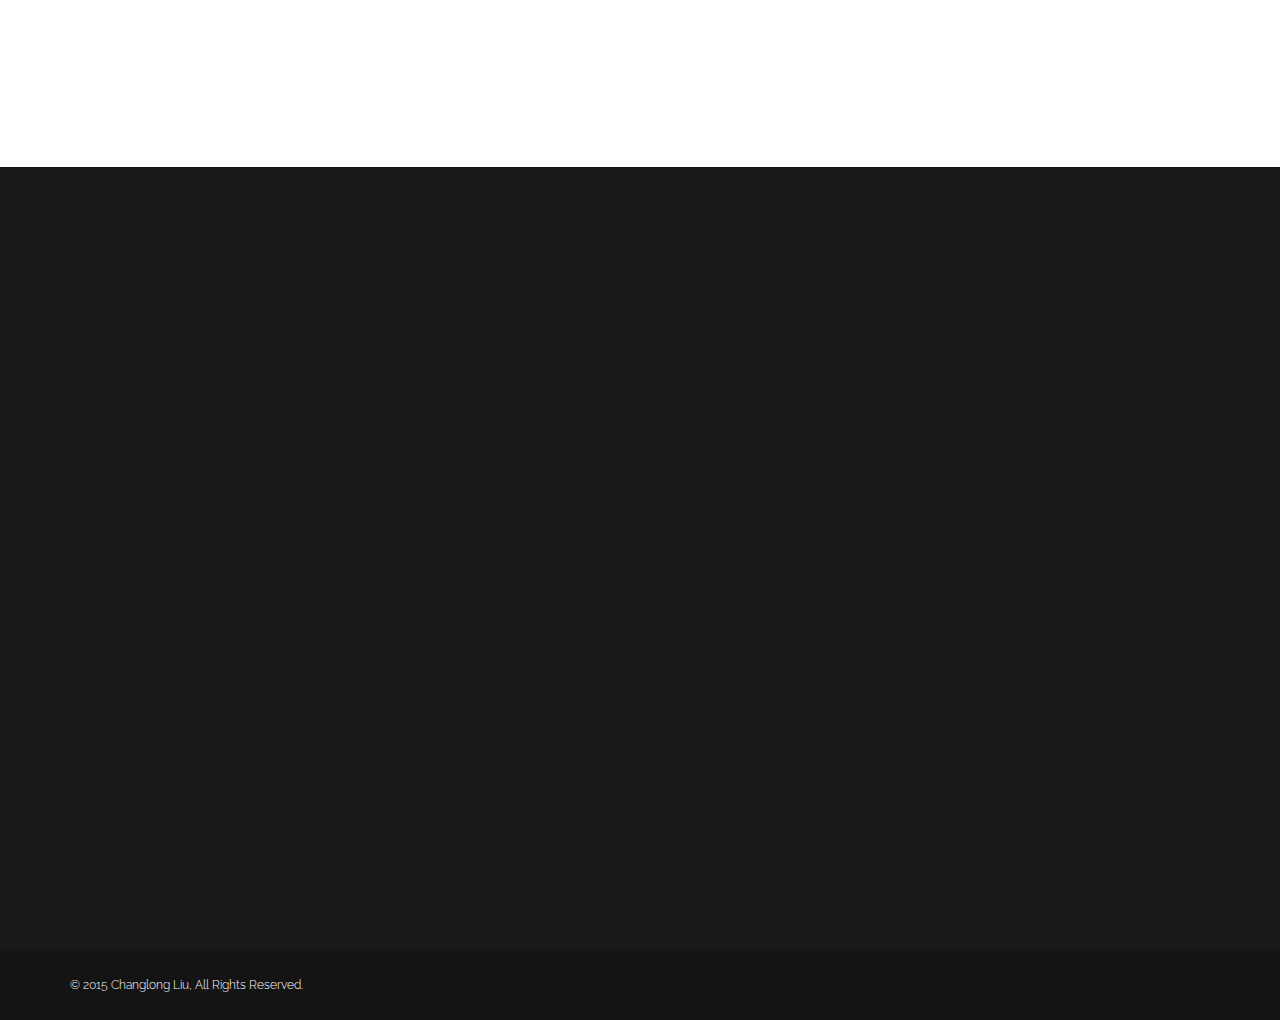
==== commit 06974561: "update" ====
--- a/index.html
+++ b/index.html
@@ -30,6 +30,17 @@
 
 	<!-- Custom styles CSS -->
 	<link href="assets/css/style.css" rel="stylesheet" media="screen">
+	
+	<!-- Google Analytics -->
+	<script>
+	(function(i,s,o,g,r,a,m){i['GoogleAnalyticsObject']=r;i[r]=i[r]||function(){
+	(i[r].q=i[r].q||[]).push(arguments)},i[r].l=1*new Date();a=s.createElement(o),
+	m=s.getElementsByTagName(o)[0];a.async=1;a.src=g;m.parentNode.insertBefore(a,m)
+	})(window,document,'script','//www.google-analytics.com/analytics.js','ga');
+	ga('create', 'UA-12495436-2', 'auto');
+	ga('send', 'pageview');
+	</script>
+	<!-- End Google Analytics -->
 </head>
 <body>
 
@@ -714,5 +725,6 @@
 	<!-- Custom scripts -->
 	<script src="assets/js/custom.js"></script>
 
+
 </body>
 </html>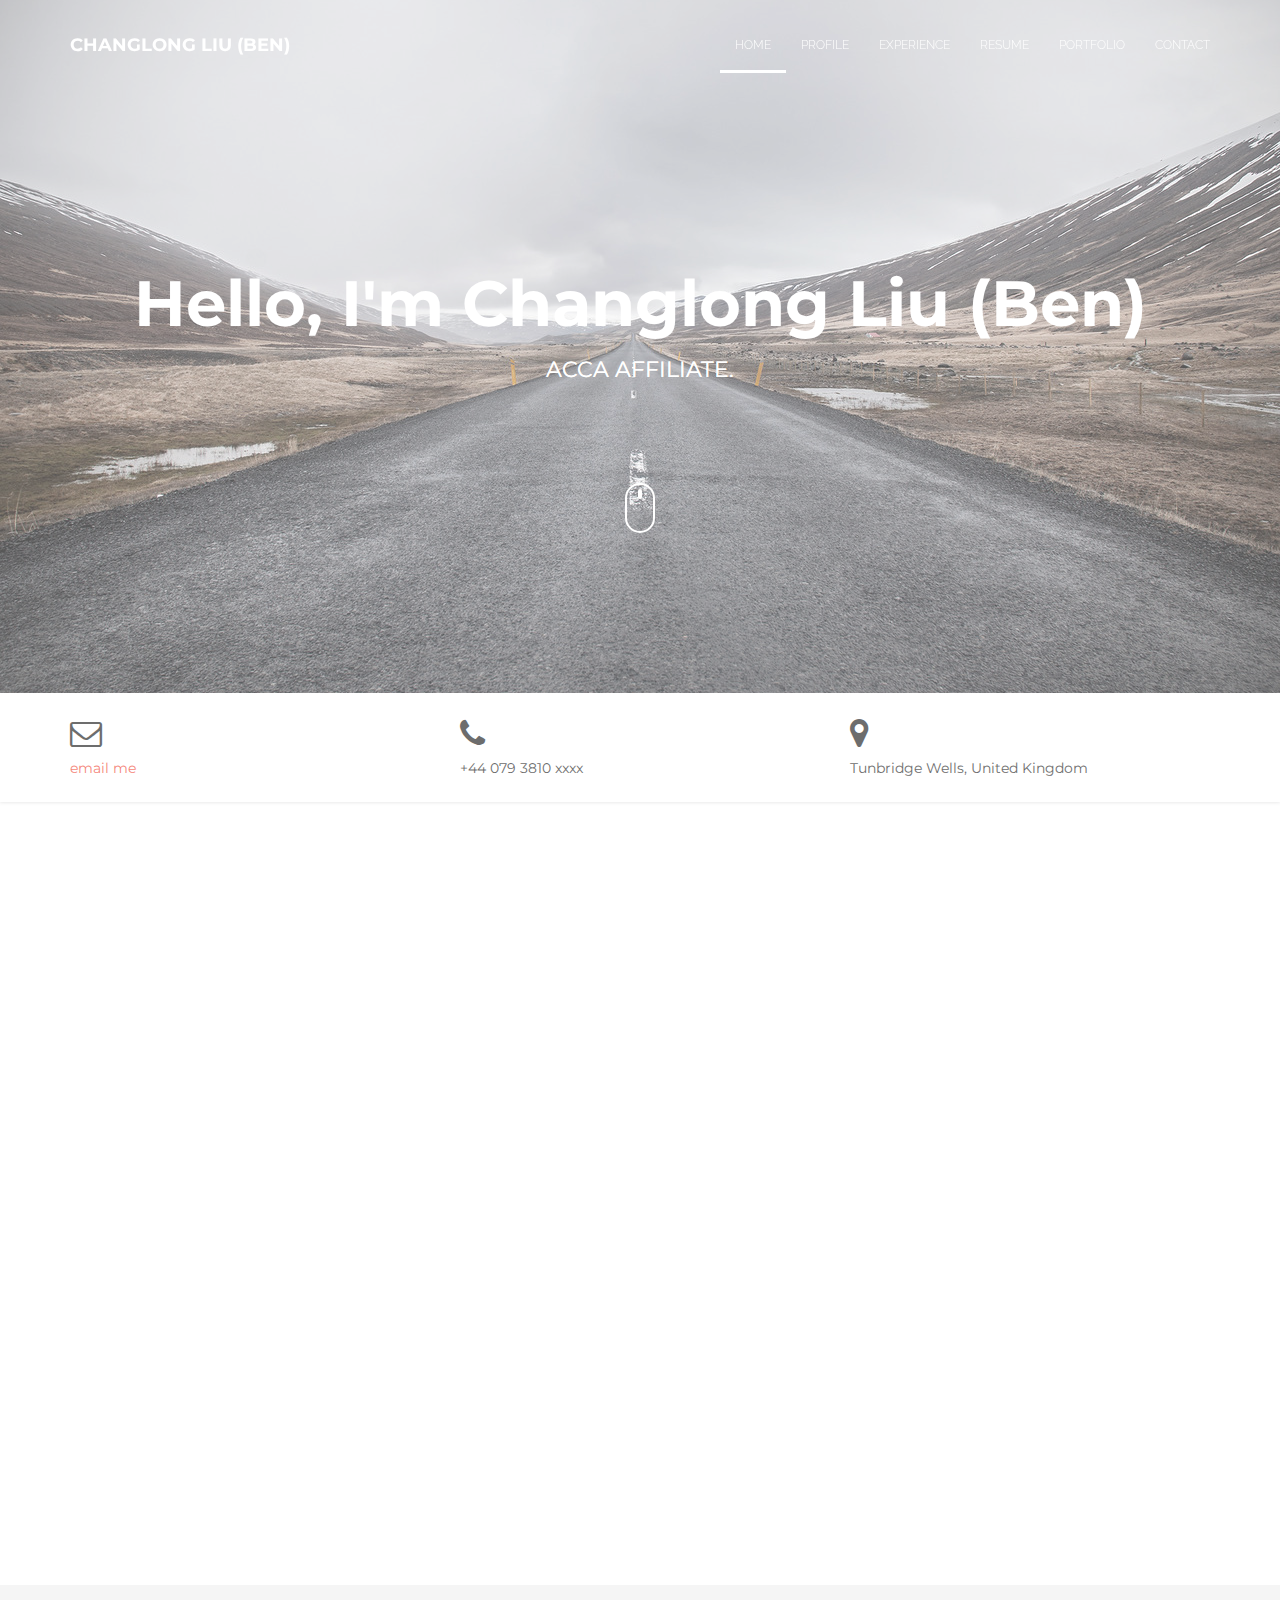
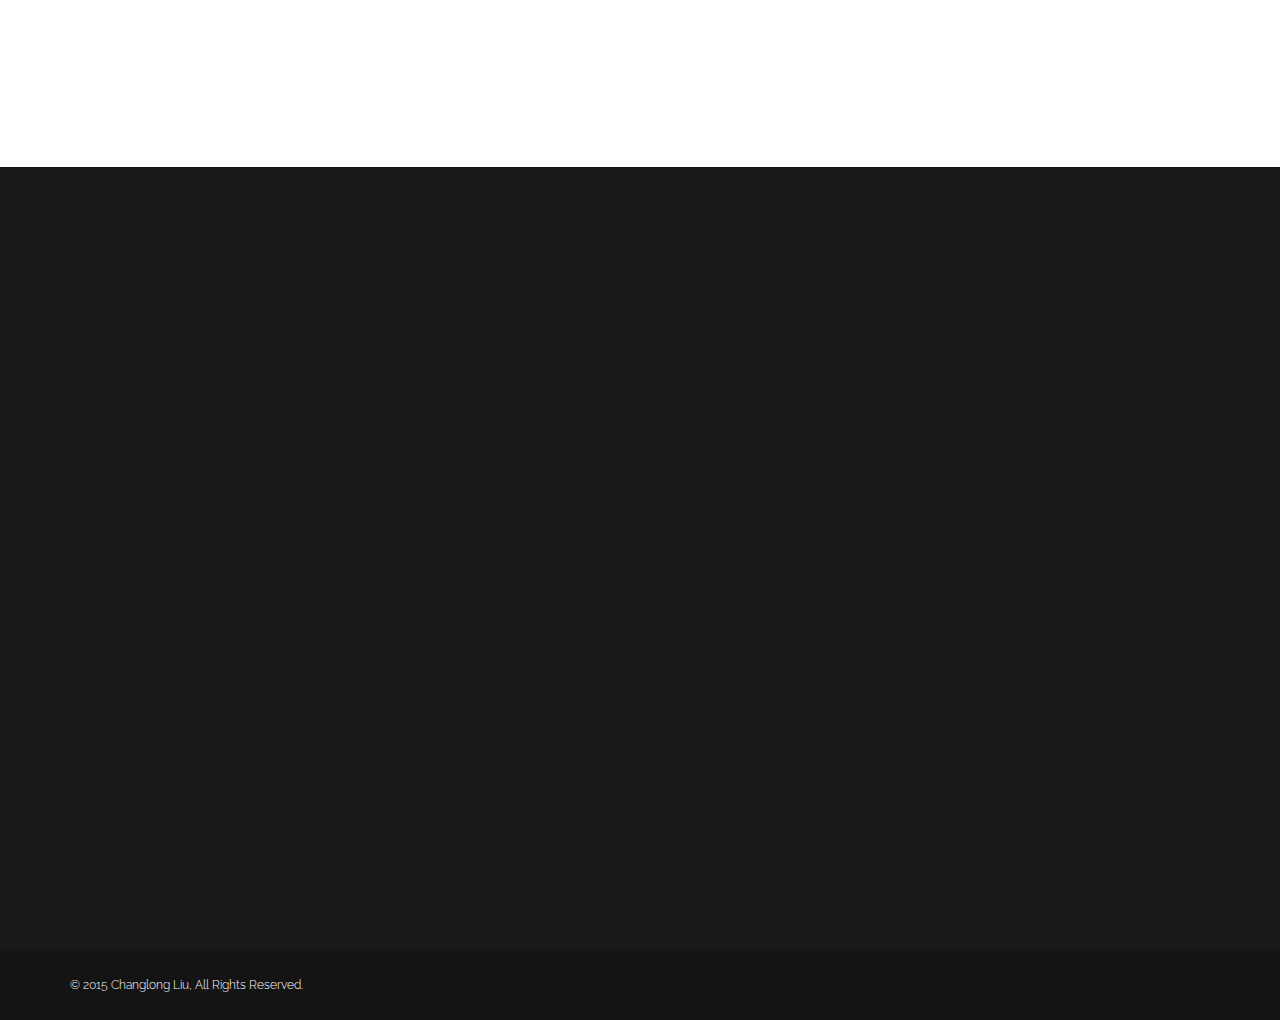
==== commit 2a3d08c9: "update" ====
--- a/index.html
+++ b/index.html
@@ -50,7 +50,7 @@
 
 		<div id="preloader">
 			<div id="status">
-				<div class="status-mes"><h4>Hold on...Ben is checking whether the page is balanced</h4></div>
+				<div class="status-mes"><h4>Hold on...Ben is preparing the page for you</h4></div>
 			</div>
 		</div>
 
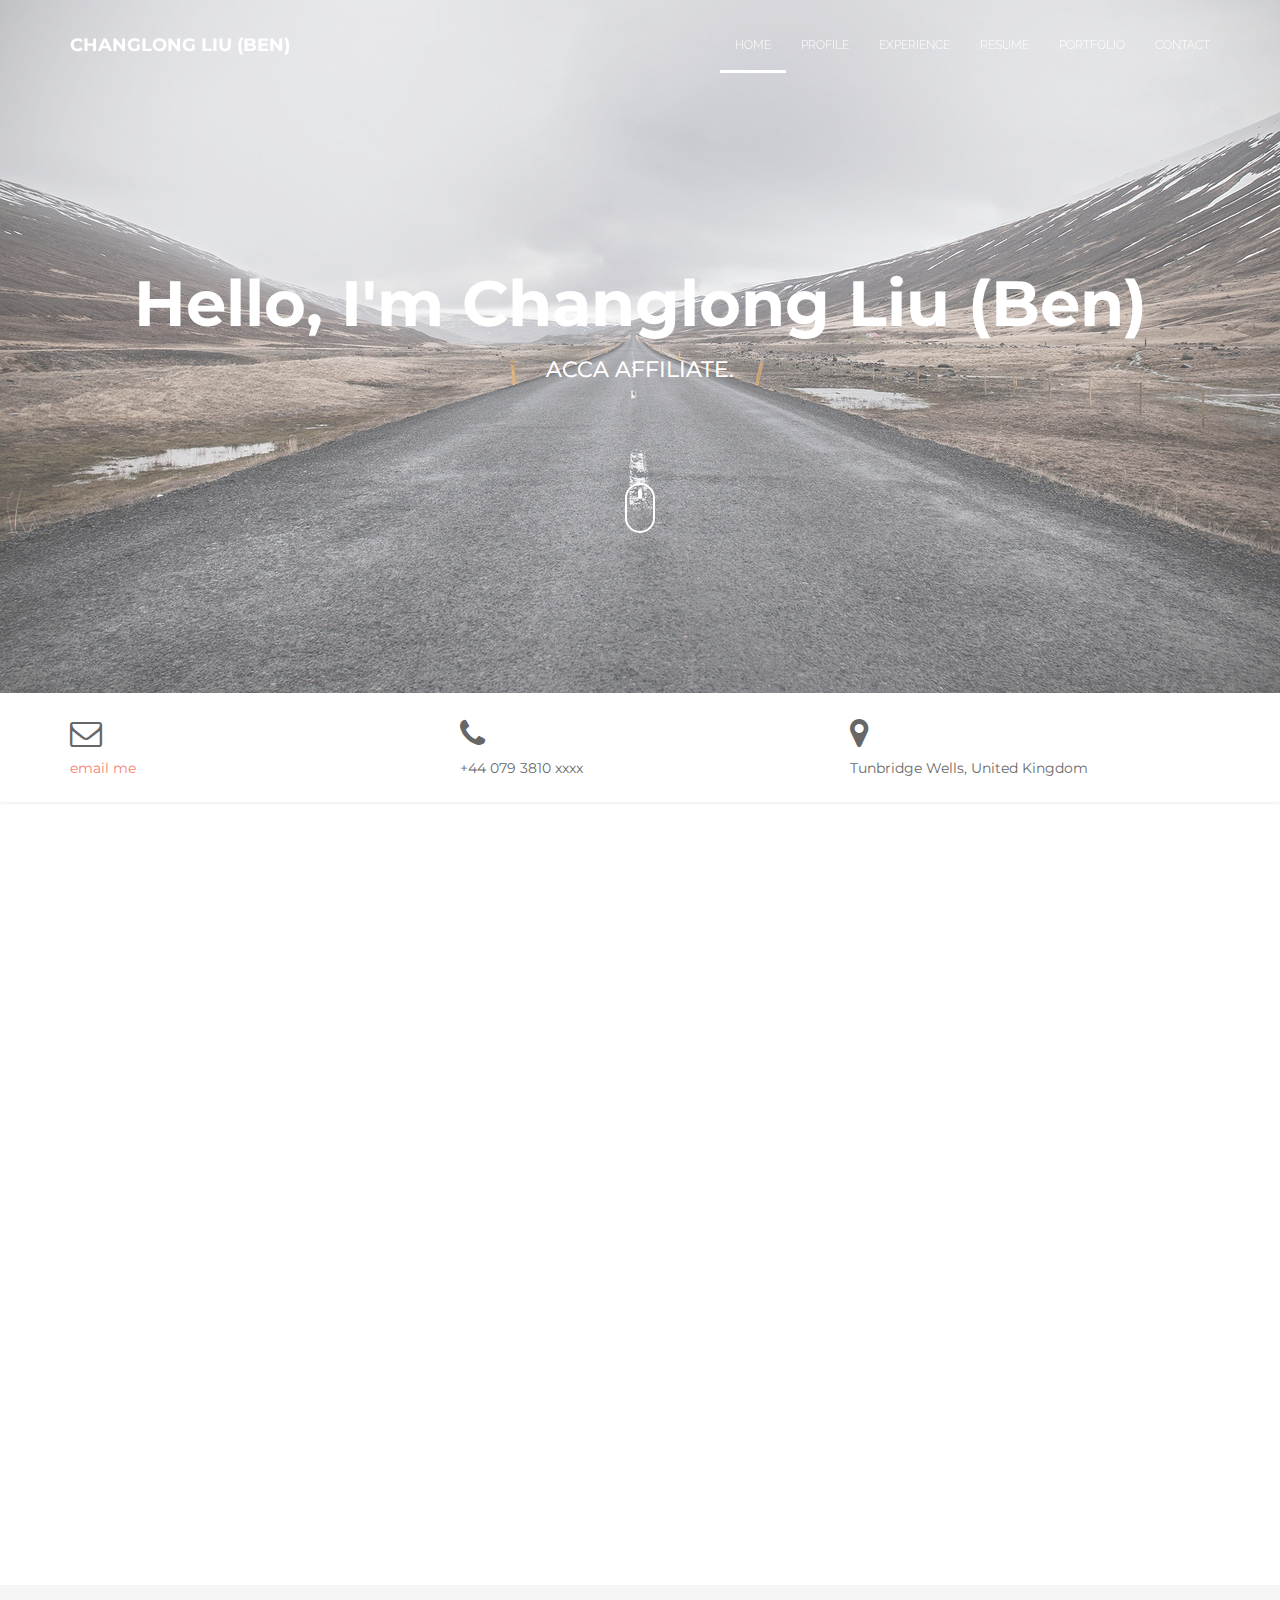
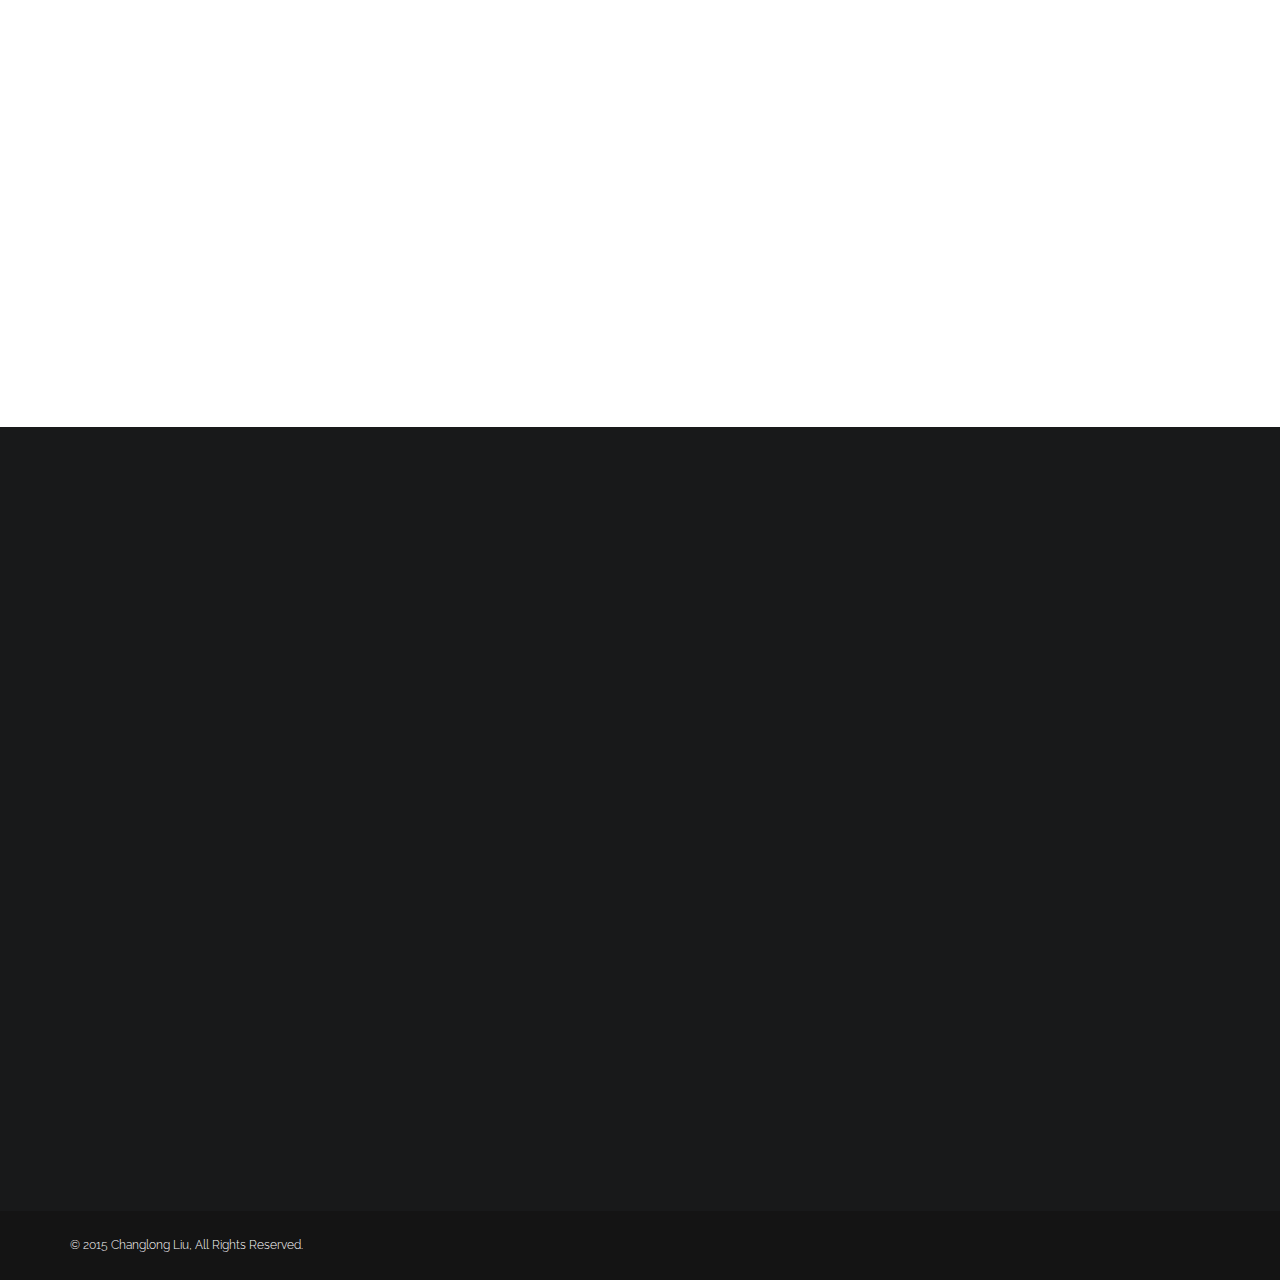
==== commit 9150a264: "update" ====
--- a/index.html
+++ b/index.html
@@ -3,10 +3,10 @@
 <head>
 	<meta charset="UTF-8">
 	<meta name="viewport" content="width=device-width, initial-scale=1.0">
-	<meta name="description" content="Ben Liu resume">
+	<meta name="description" content="Ben Liu's personal website">
 	<meta name="author" content="Ben Liu">
 
-	<title>Changlong Liu (Ben) - Resume Portfolio</title>
+	<title>Changlong Liu (Ben) - Personal website</title>
 
 	<!-- CSS -->
 	<!-- Bootstrap core CSS -->
@@ -522,14 +522,14 @@
 					</div>
 
 					<div class="col-md-4 col-sm-6 wow bounceInLeft">
-						<a href="assets/images/p1.jpg" class="pop-up" title="Caption 1">
+						<a href="assets/images/p1.png" class="pop-up" title="R work">
 							<div class="portfolio-item">
 								<div class="portfolio-item-preview">
-									<img src="assets/images/p1.jpg" alt="">
+									<img src="assets/images/p1.png" alt="">
 								</div>
 								<div class="portfolio-item-description">
-									<h3>Some work</h3>
-									<p>Category</p>
+									<h3>Some R works</h3>
+									<p>Category 1</p>
 								</div>
 							</div>
 						</a>
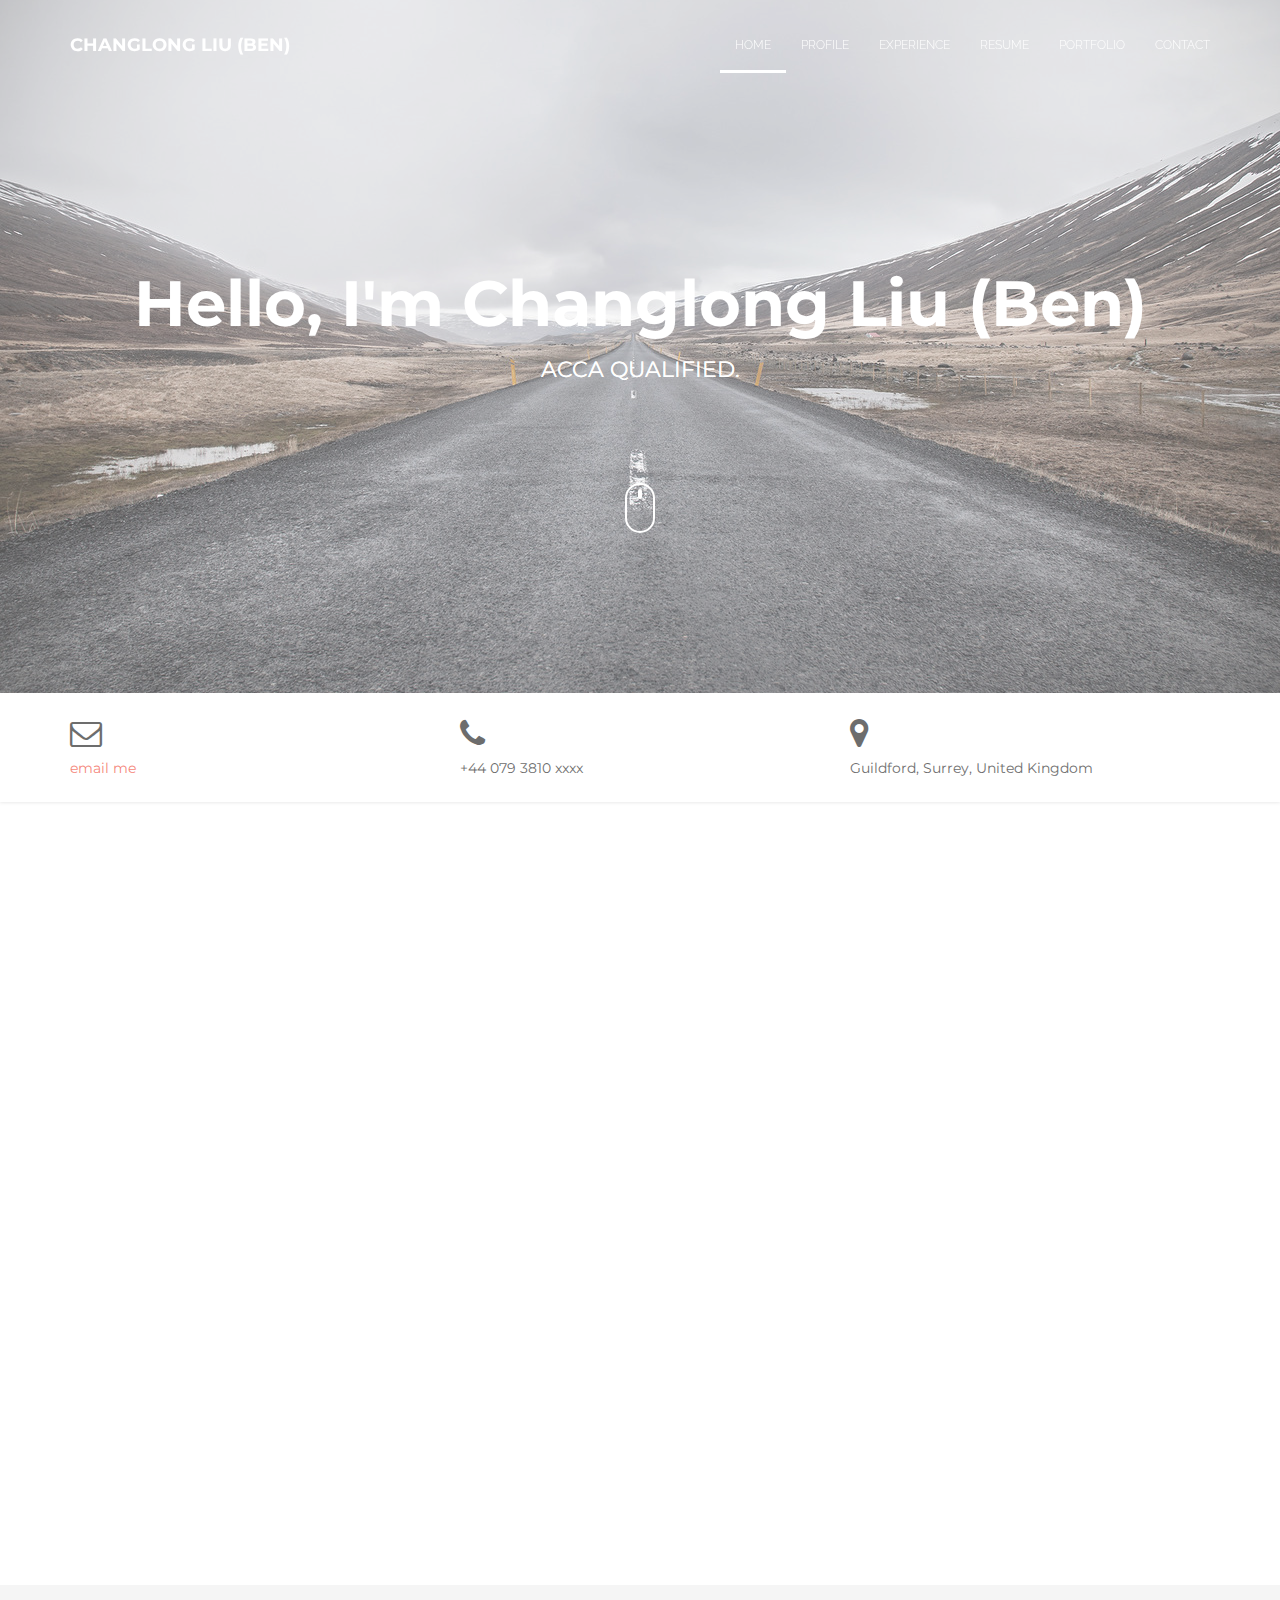
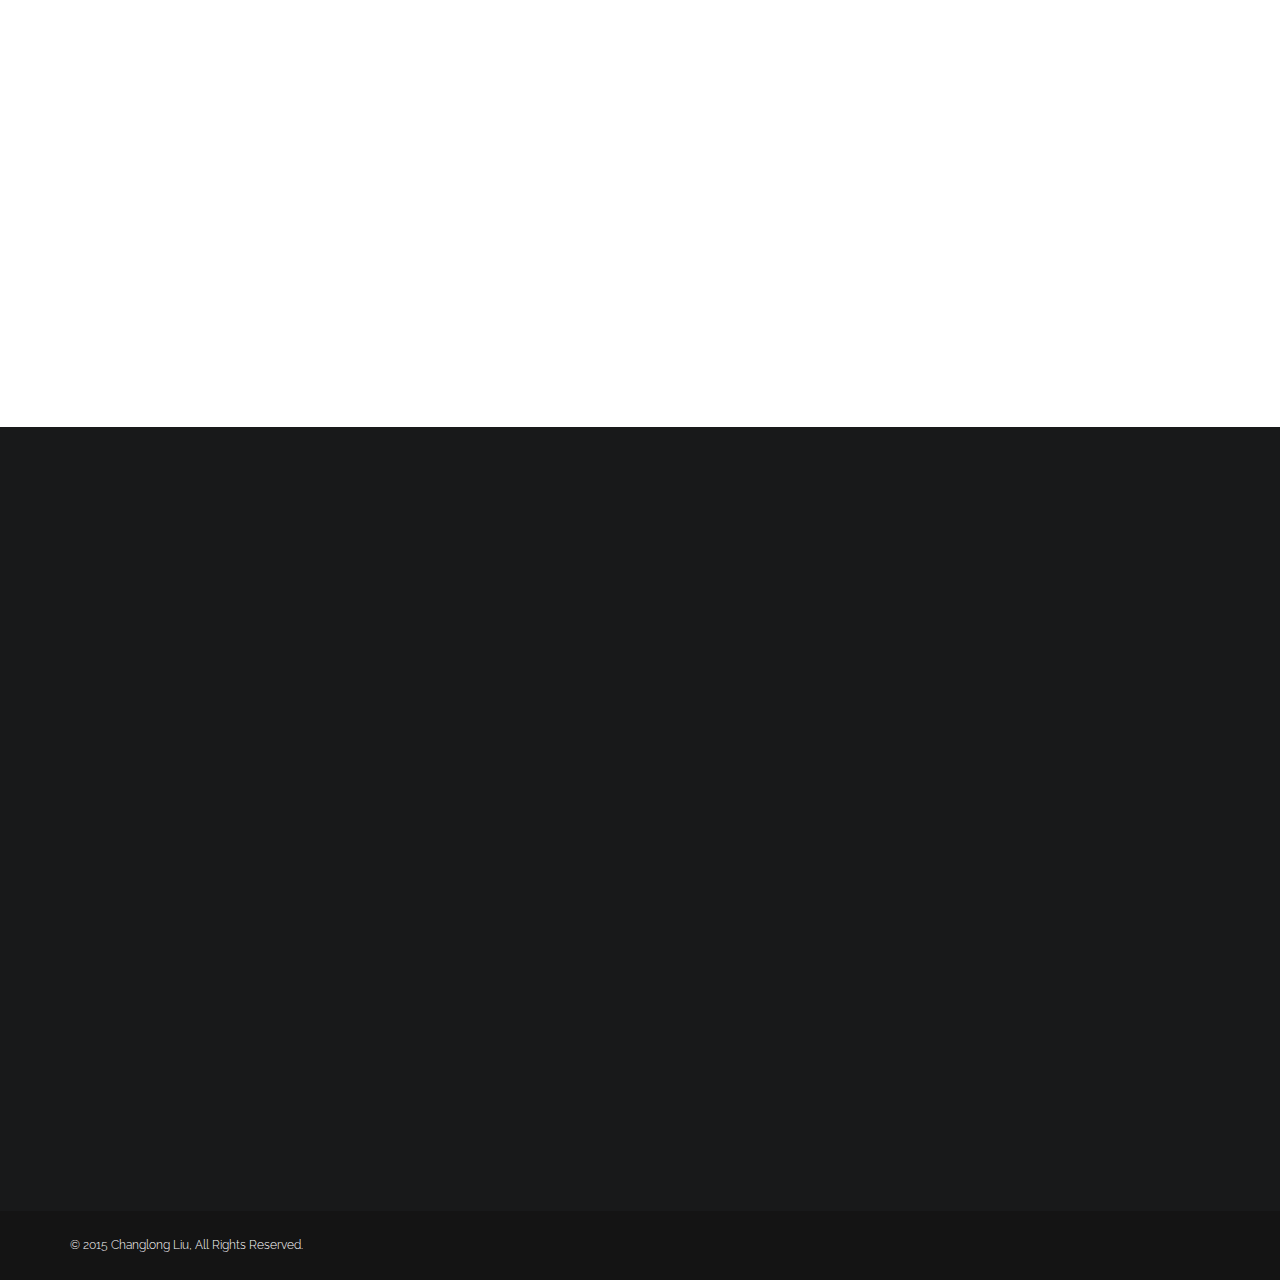
==== commit 147c1676: "Update index.html" ====
--- a/index.html
+++ b/index.html
@@ -50,7 +50,7 @@
 
 		<div id="preloader">
 			<div id="status">
-				<div class="status-mes"><h4>Hold on...Ben is preparing the page for you</h4></div>
+				<div class="status-mes"><h4>Preparing homepage</h4></div>
 			</div>
 		</div>
 
@@ -99,7 +99,7 @@
 
 						<div class="hello wow bounceInDown">
 							<h1>Hello, I'm Changlong Liu (Ben)</h1>
-							<h3><span class="rotate">ACCA Affiliate. | Data Analyst. | Programmer.</span></h3>
+							<h3><span class="rotate">ACCA Qualified. | Data Analyst. | Programmer.</span></h3>
 						</div>
 
 						<a href="#profile">
@@ -143,7 +143,7 @@
 					<div class="col-sm-4 wow bounceInRight">
 						<div class="profile-item">
 							<i class="fa fa-map-marker"></i>
-							<h5>Tunbridge Wells, United Kingdom</h5>
+							<h5>Guildford, Surrey, United Kingdom</h5>
 						</div>
 					</div>
 
@@ -165,7 +165,7 @@
 
 					<div class="col-md-12 headline wow bounceInDown">
 						<h2>Changlong Liu (Ben)</h2>
-						<p>ACCA Affiliate. Data Analyst. Programmer.</p>
+						<p>ACCA Qualified. Data Analyst. Programmer.</p>
 					</div>
 
 					<div class="col-md-3 col-sm-6 hidden-xs wow bounceInLeft">
@@ -727,4 +727,4 @@
 
 
 </body>
-</html>+</html>
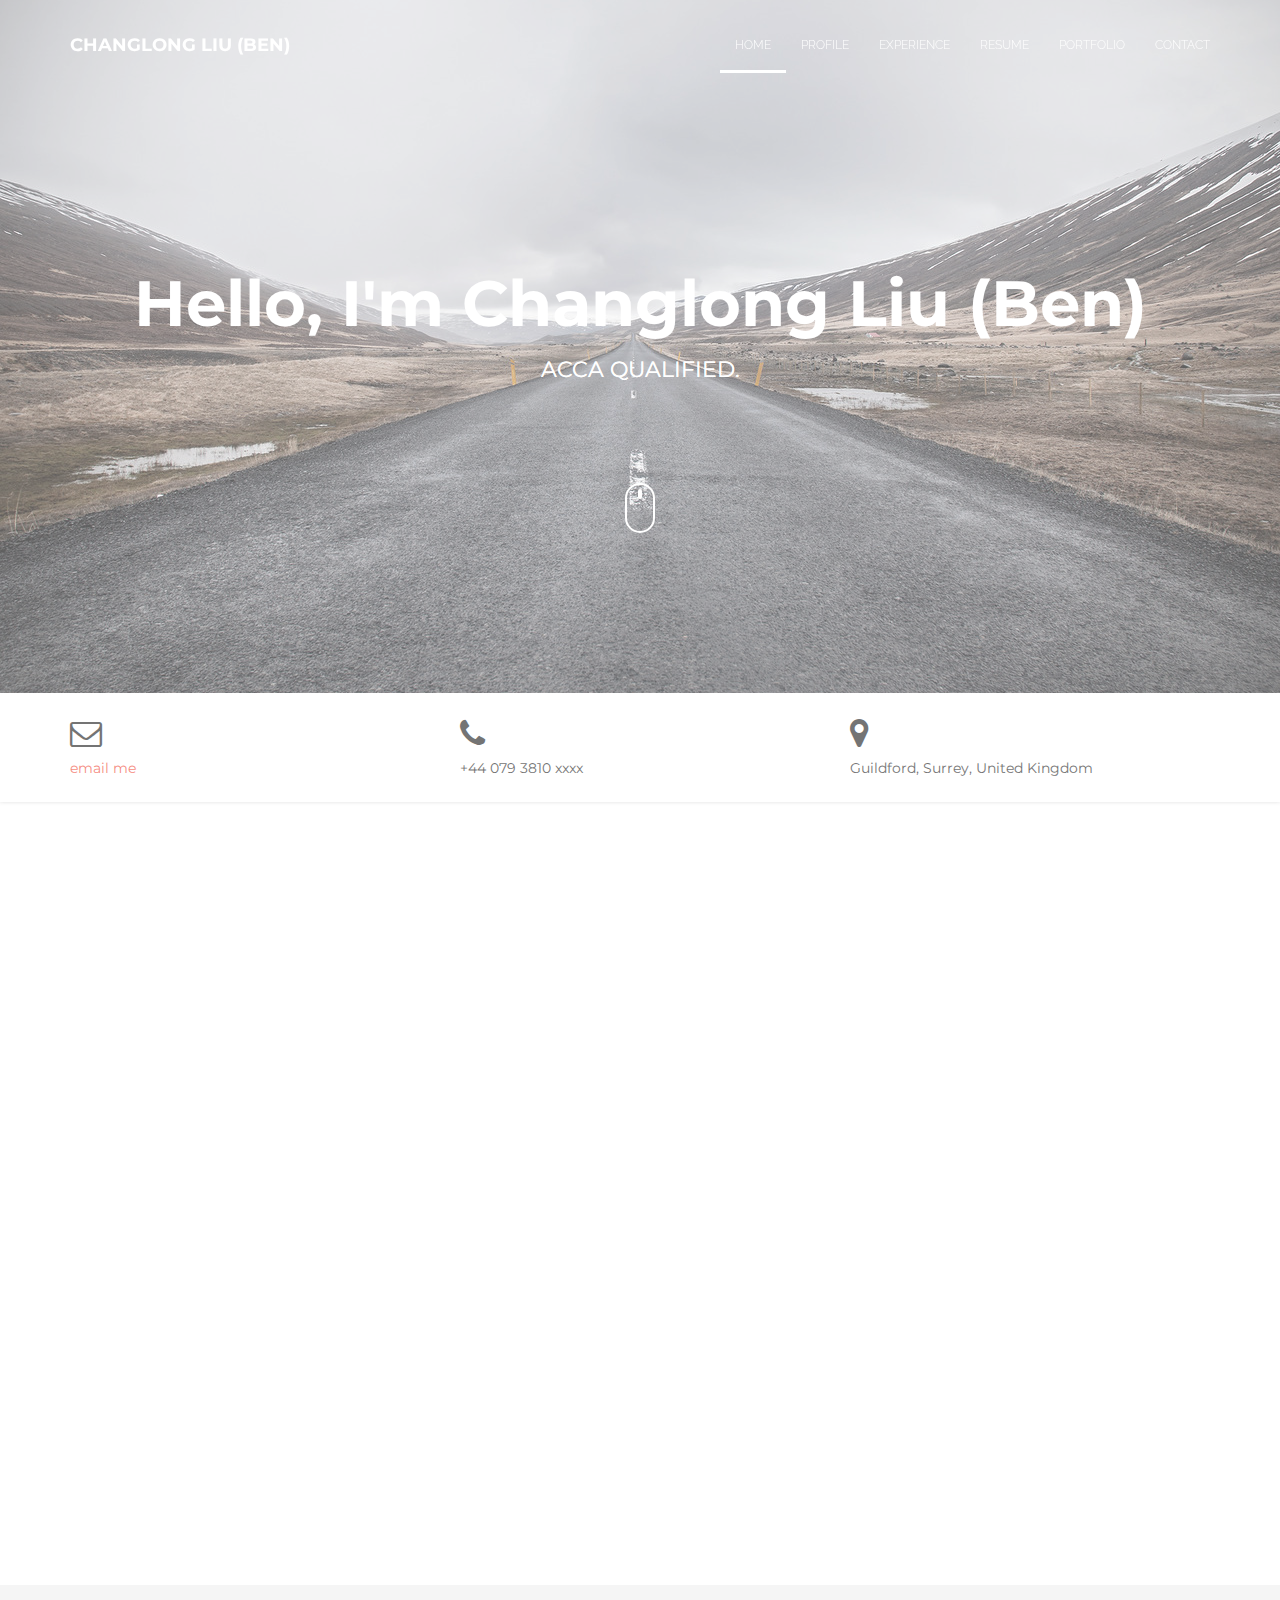
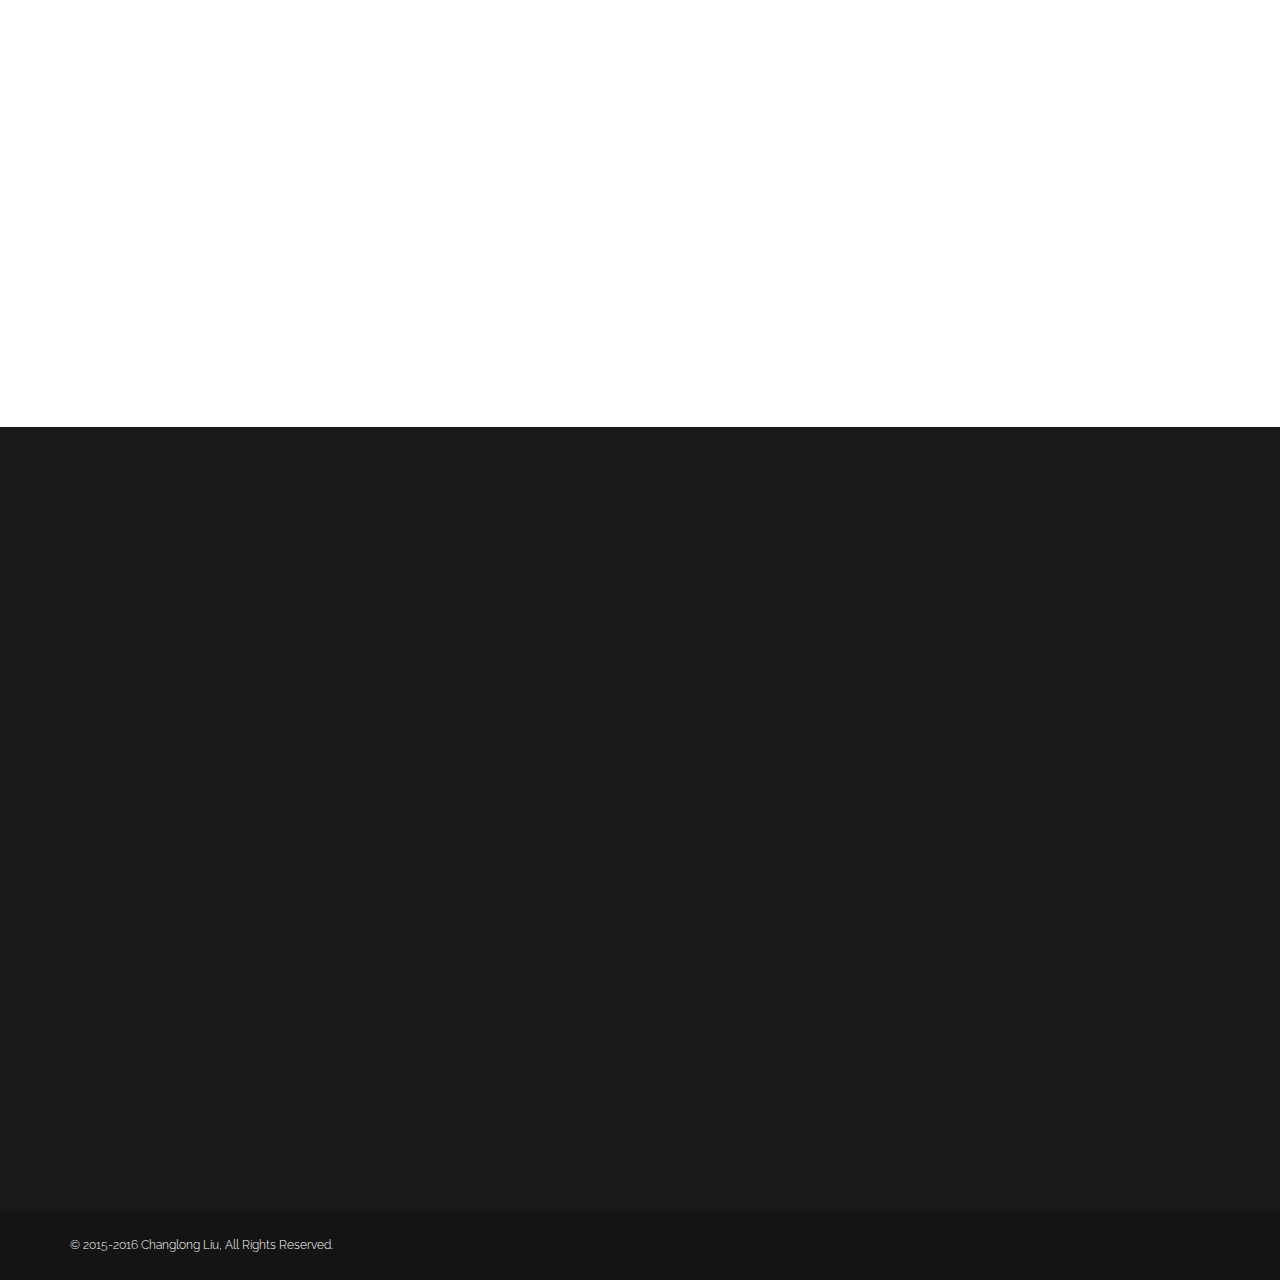
==== commit 8646f03a: "Update index.html" ====
--- a/index.html
+++ b/index.html
@@ -496,7 +496,7 @@
 				<div class="row">
 
 					<div class="col-md-6 col-md-offset-3 wow bounceInUp">
-						<a href="assets\doc\Ben Liu ACCA data analyst.pdf" target="_blank" class="btn btn-default btn-custom-2"><i class="fa fa-cloud-download icon-before"></i> Download CV</a>
+						<a href="assets\doc\Changlong Liu CV May2016.pdf" target="_blank" class="btn btn-default btn-custom-2"><i class="fa fa-cloud-download icon-before"></i> Download CV</a>
 					</div>
 
 				</div><!-- .row -->
@@ -685,7 +685,7 @@
 
 					<div class="col-md-12">
 						<p class="copy">
-							© 2015 Changlong Liu, All Rights Reserved.
+							© 2015-2016 Changlong Liu, All Rights Reserved.
 						</p>
 					</div>
 
